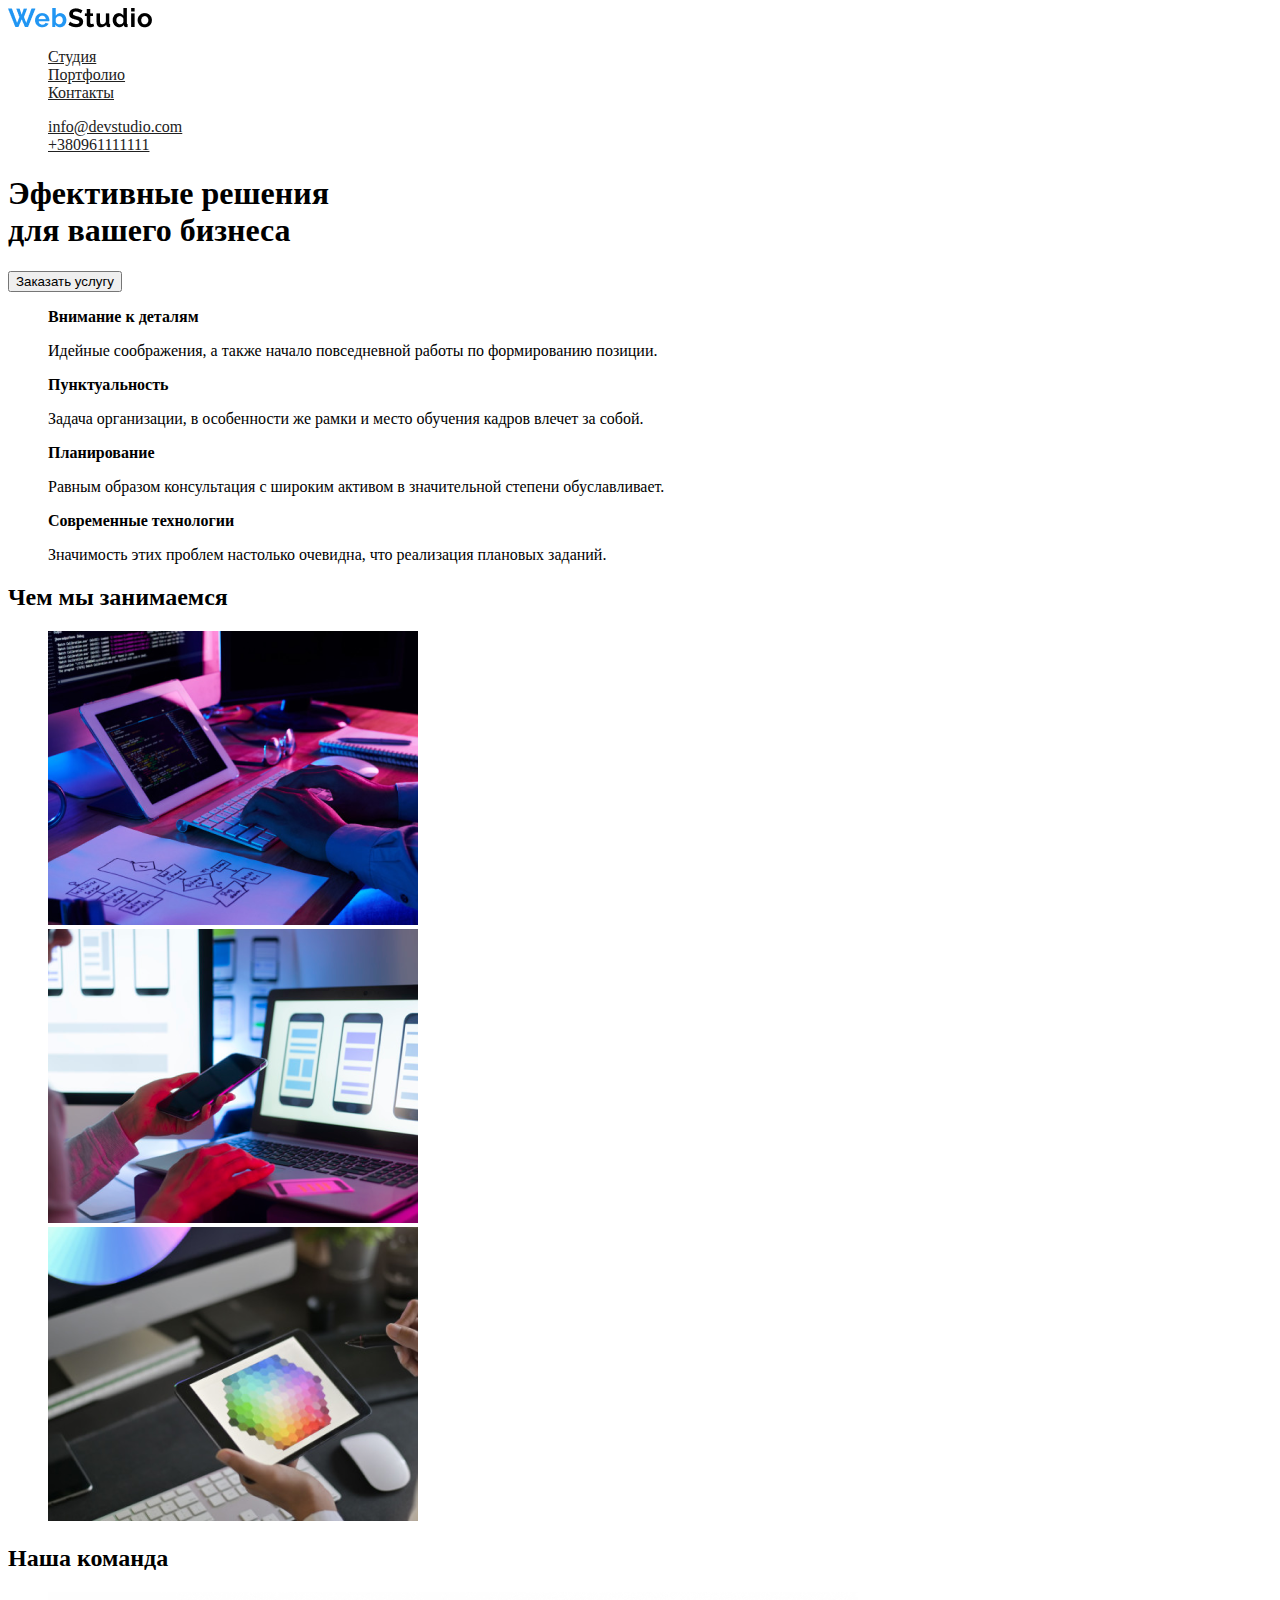
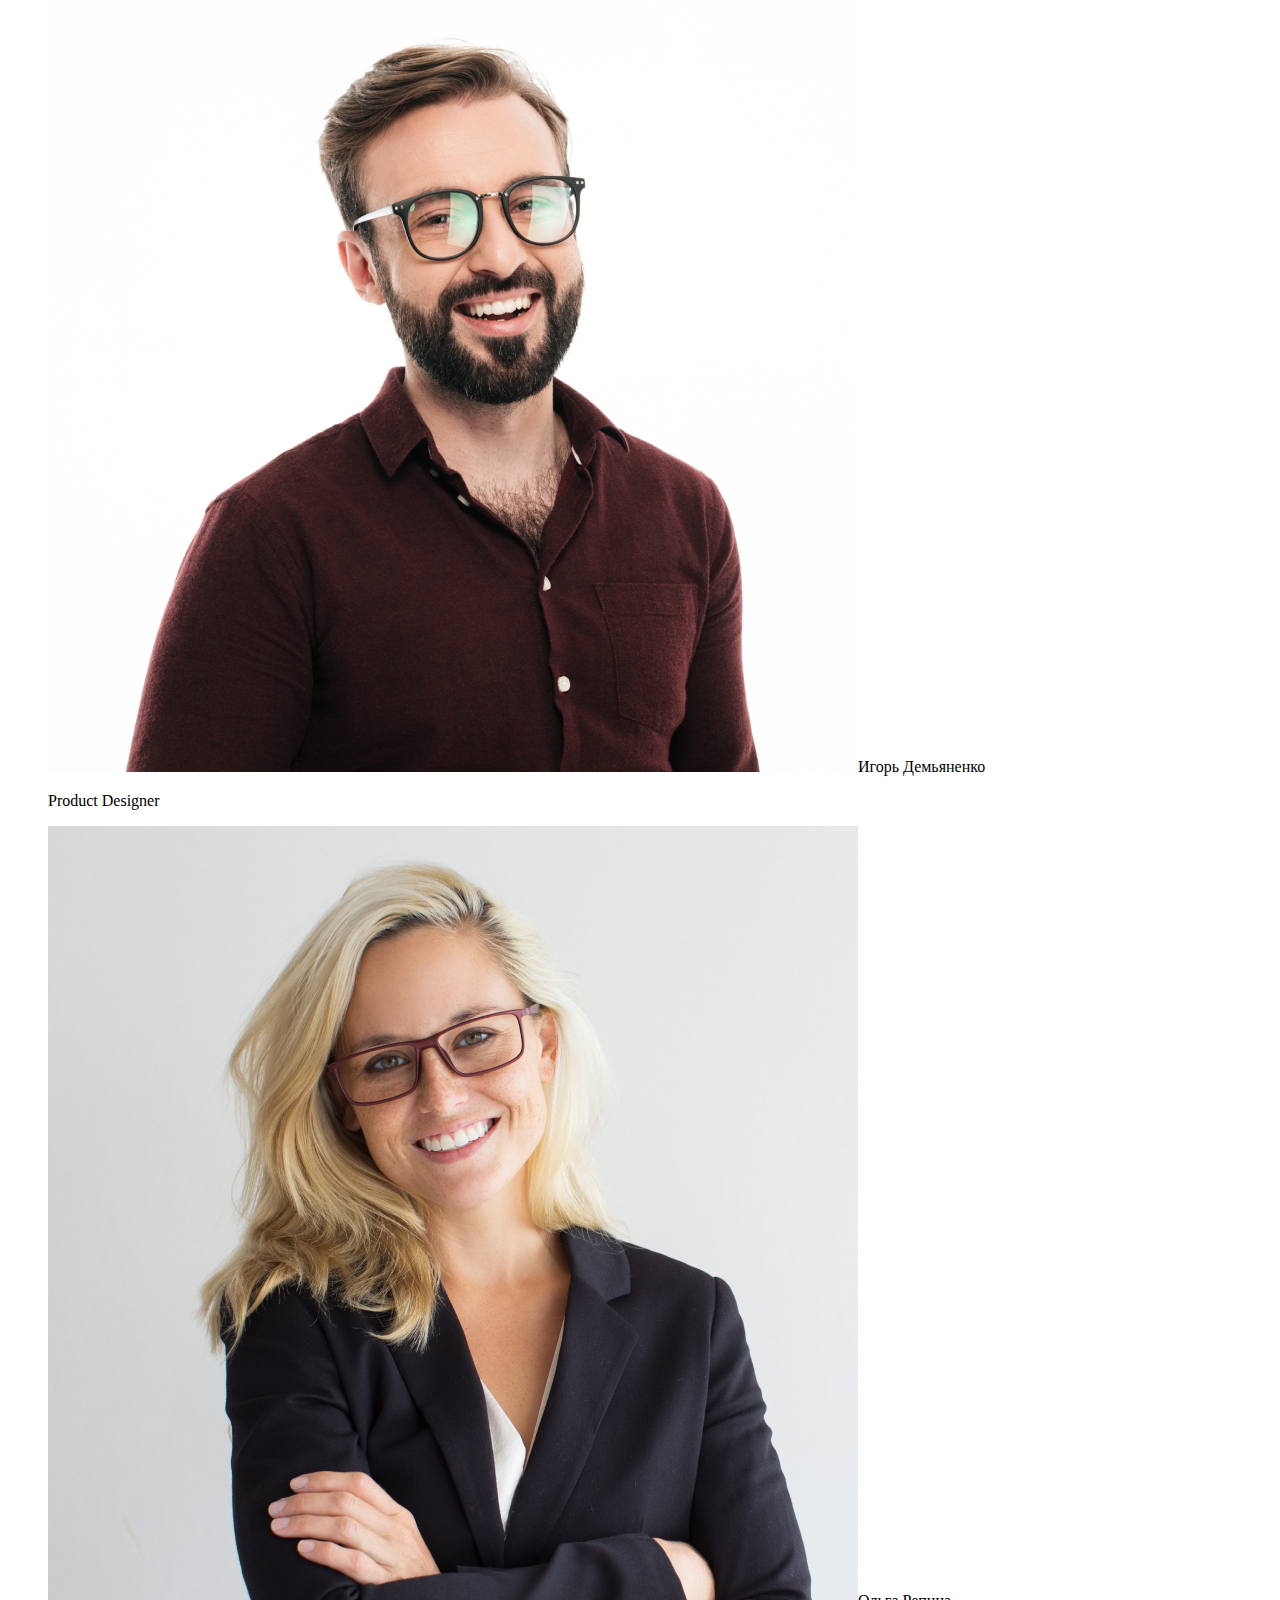
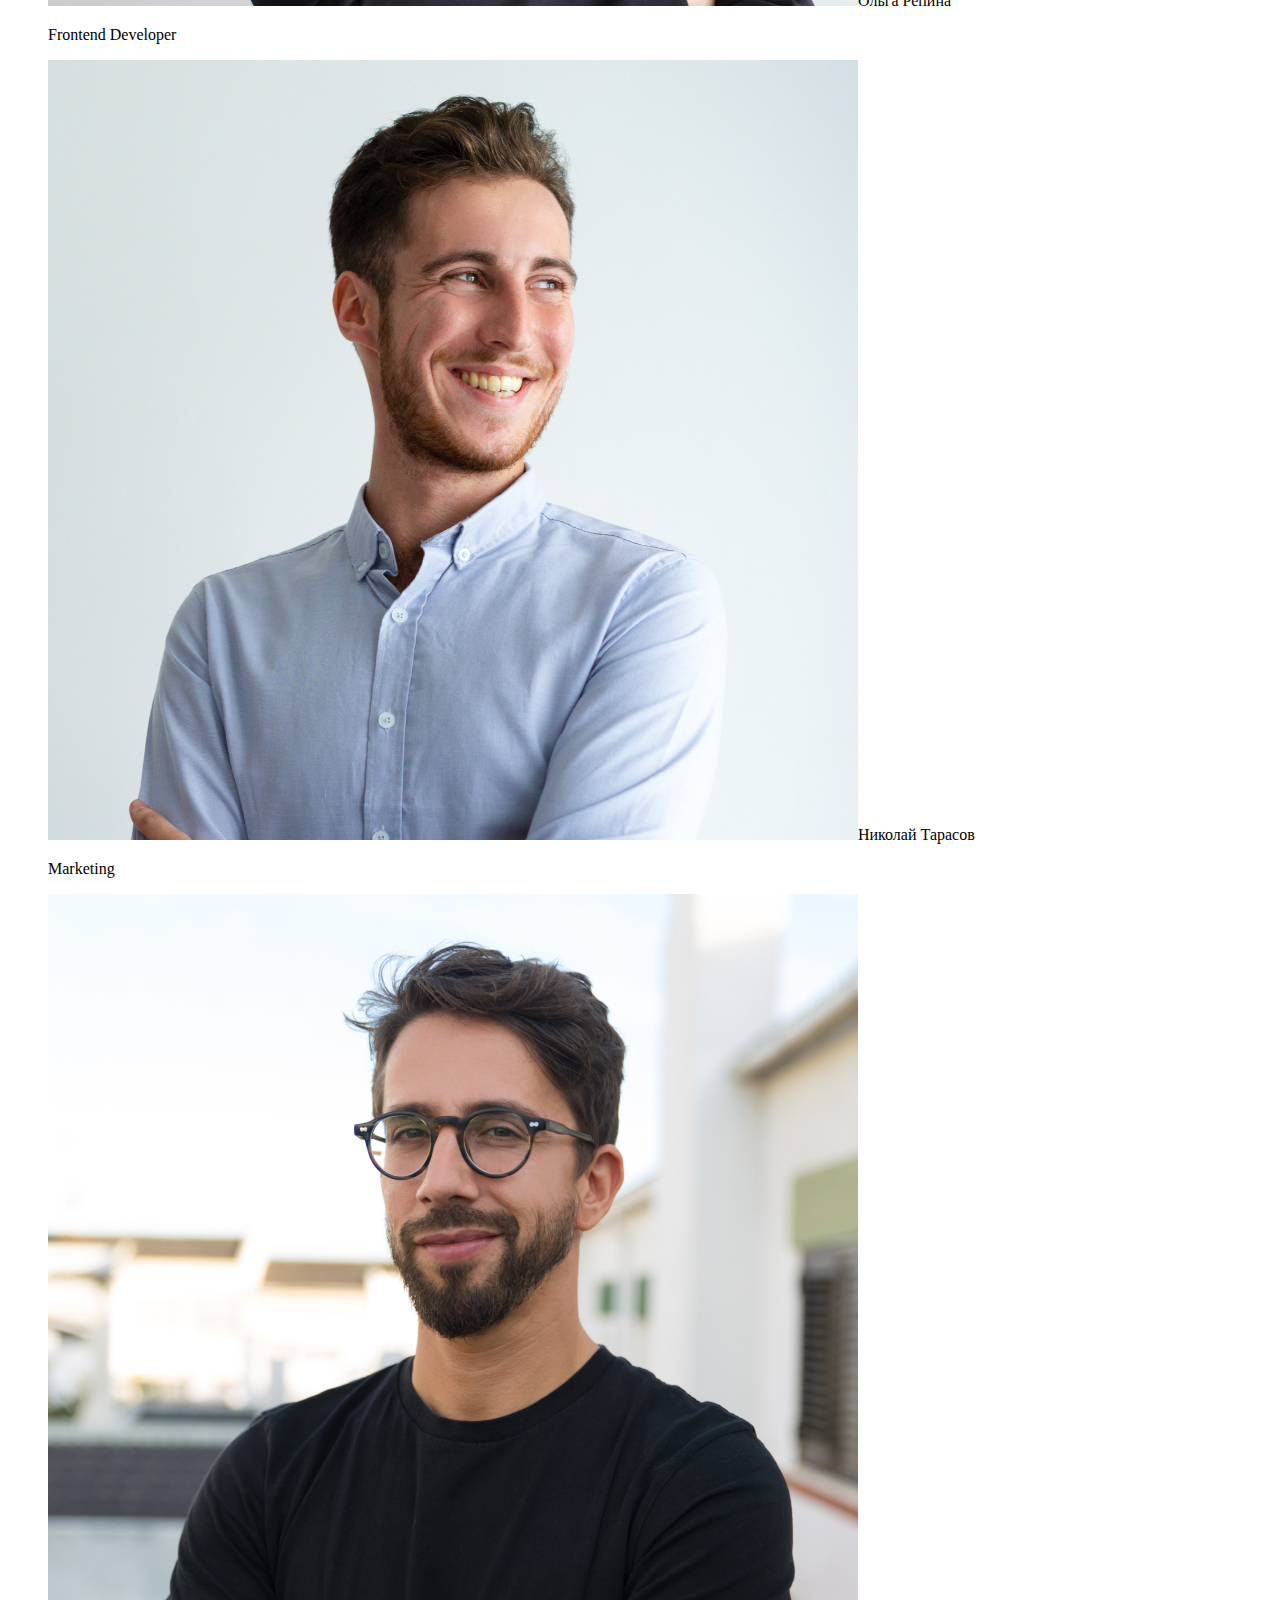
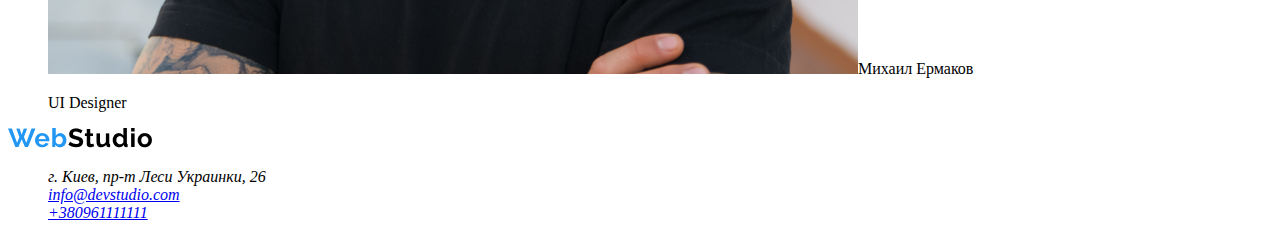
==== index.html @ a73415f4 "добавил папку CSS со стилями" ====
<!DOCTYPE html>
<html lang="en">

<head>
    <meta charset="UTF-8">
    <meta name="viewport" content="width=device-width, initial-scale=1.0">
    <title>homework-02 </title>
    <link rel="stylesheet" href="./CSS/styles.css">
</head>

<body>
    <header>
        <img src="./images/WebStudio.png" alt="logo">
        <nav>
            <ul class="nav-links">
                <li><a href="#studio"> Студия </a></li>
                <li><a href="#portfolio">Портфолио </a></li>
                <li><a href="#contacts"> Контакты</a></li>
            </ul>
            <ul class="nav-contacts">
                <li><a href="mailto:info@devstudio.com"> info@devstudio.com</a></li>
                <li><a href="tel:+380961111111">+380961111111 </a></li>
            </ul>
        </nav>
    </header>
    <main>
        <section>
            <h1>Эфективные решения <br> для вашего бизнеса</h1>
            <button>Заказать услугу</button>
        </section>
        <div>
            <ul>
                <li>
                    <p><b>Внимание к деталям</b></p>
                    <p>Идейные соображения, а также начало повседневной работы по формированию позиции.</p>
                </li>
                <li>
                    <p><b>Пунктуальность</b></p>
                    <p>Задача организации, в особенности же рамки и место обучения кадров влечет за собой.</p>
                </li>
                <li>
                    <p><b>Планирование</b></p>
                    <p>Равным образом консультация с широким активом в значительной степени обуславливает.</p>
                </li>
                <li>
                    <p><b>Современные технологии</b></p>
                    <p> Значимость этих проблем настолько очевидна, что реализация плановых заданий. </p>
                </li>
            </ul>
        </div>
        <section>
            <h2 id="studio">Чем мы занимаемся </h2>
            <ul>
                <li><img src="./images/png/box1.png" alt="набор на клавиатуре"></li>
                <li><img src="./images/png/box2.png" alt="телефон и Macbook"></li>
                <li><img src="./images/png/box3.png" alt="Ipad"></li>
            </ul>
        </section>
        <section>
            <h2 id="portfolio">Наша команда</h2>
            <ul>
                <li><img src="./images/jpeg/img.jpg" alt="Игорь Демьяненко">Игорь Демьяненко<p>Product Designer</p>
                </li>
                <li><img src="./images/jpeg/img(1).jpg" alt="Ольга Репина">Ольга Репина <p>Frontend Developer</p>
                </li>
                <li> <img src="./images/jpeg/img(2).jpg" alt="Николай Тарасов">Николай Тарасов <p>Marketing</p>
                </li>
                <li><img src="./images/jpeg/img(3).jpg" alt="Михаил Ермаков">Михаил Ермаков <p>UI Designer</p>
                </li>
            </ul>
        </section>
    </main>
    <footer>
        <img src="images/WebStudio.png" alt="logo">
        <address id="contacts">
            <ul>
                <li>г. Киев, пр-т Леси Украинки, 26</li>
                <li><a href="mailto:info@devstudio.com"> info@devstudio.com</a></li>
                <li><a href="tel:+380961111111">+380961111111 </a></li>
            </ul>

        </address>
    </footer>
</body>

</html>
---- CSS/styles.css ----
ul {
  list-style: none;
}
.nav-links a,
.nav-contacts a {
  color: #212121;
}

.nav-contacts :hover,
.nav-links :hover {
  color: #2196f3;
}
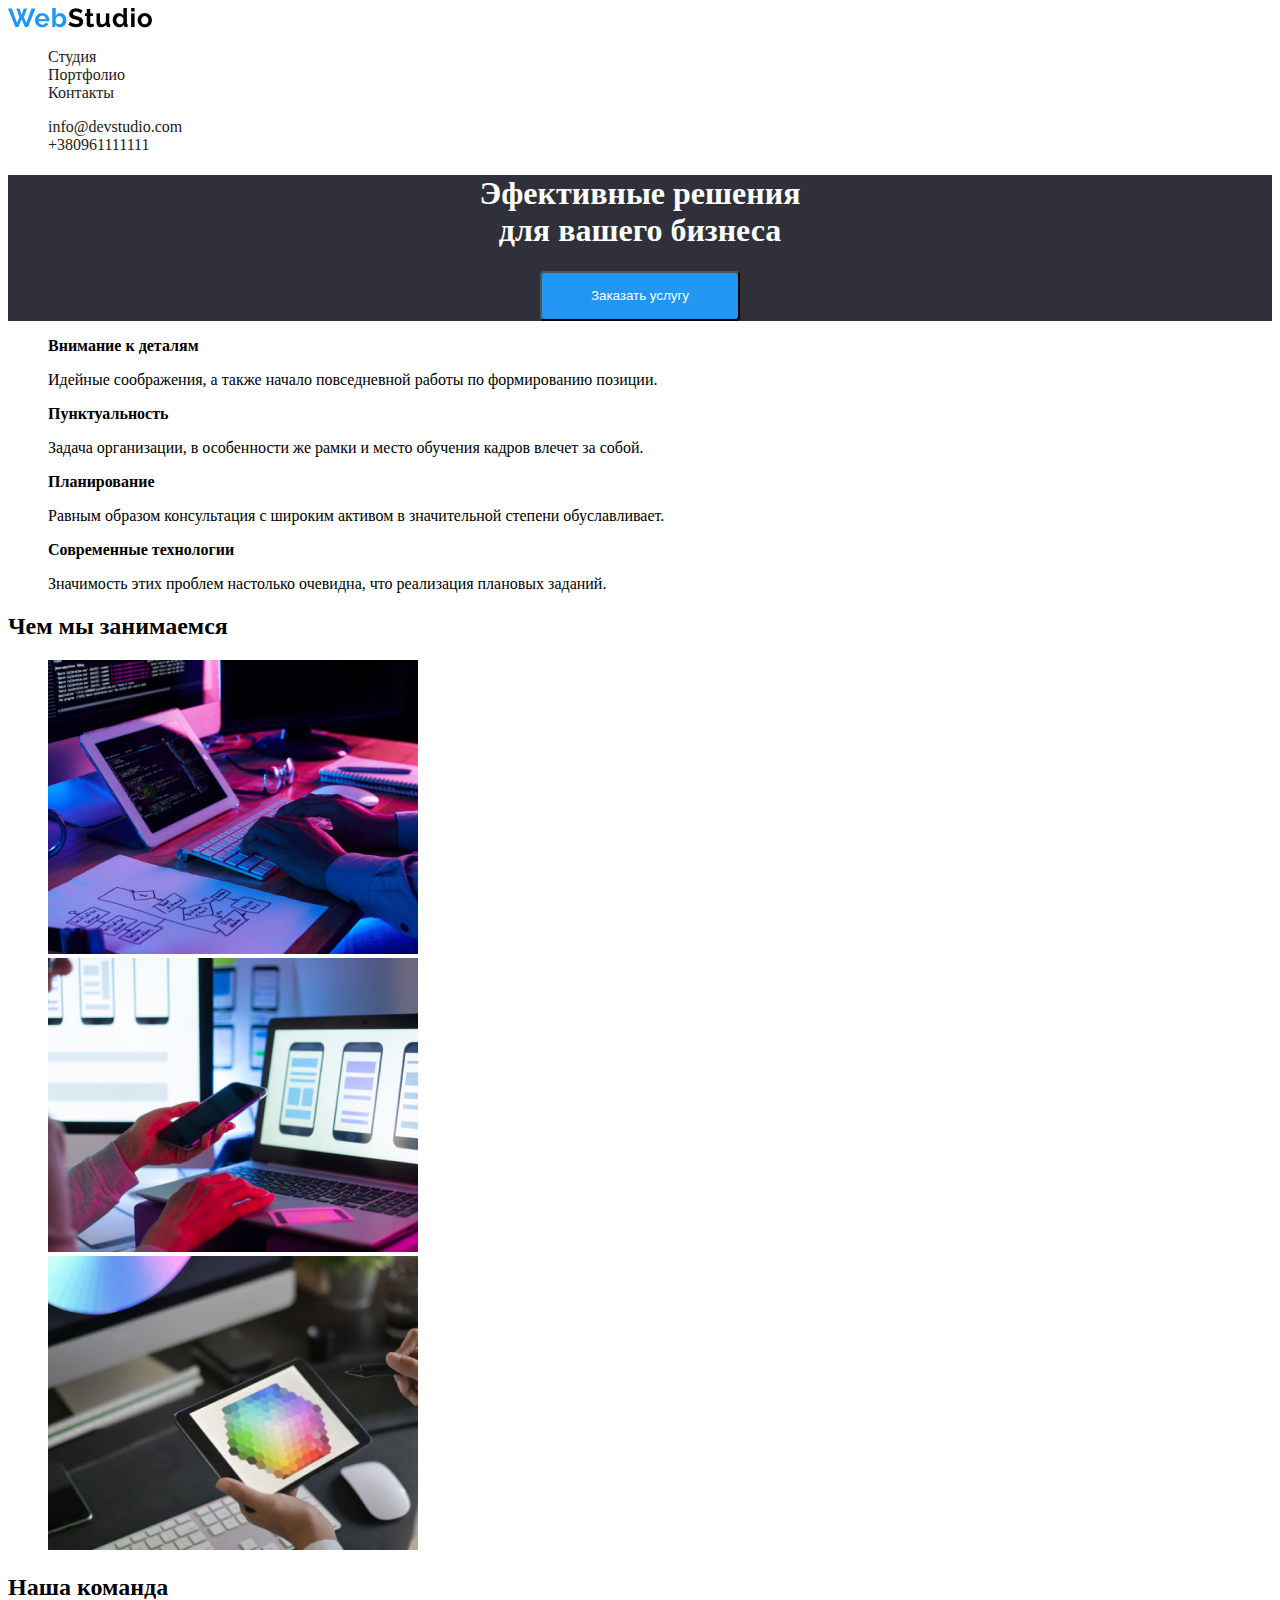
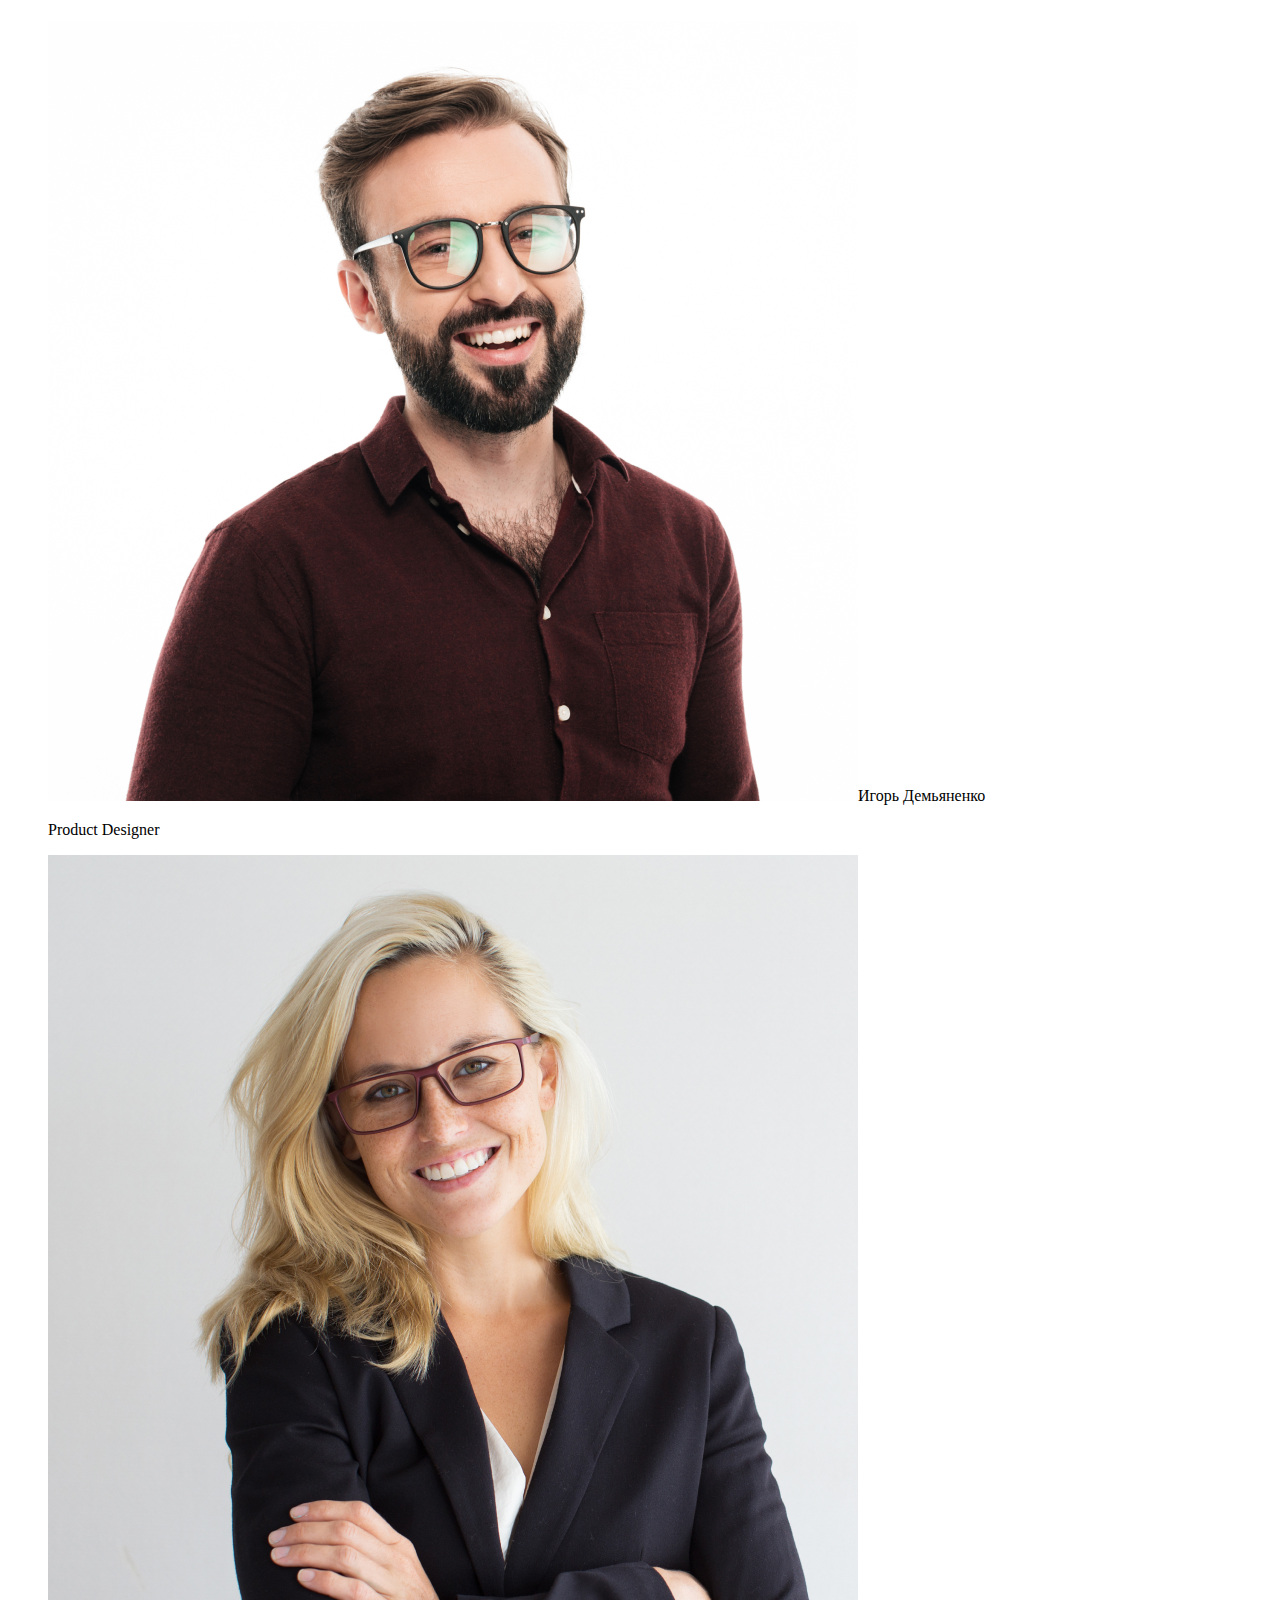
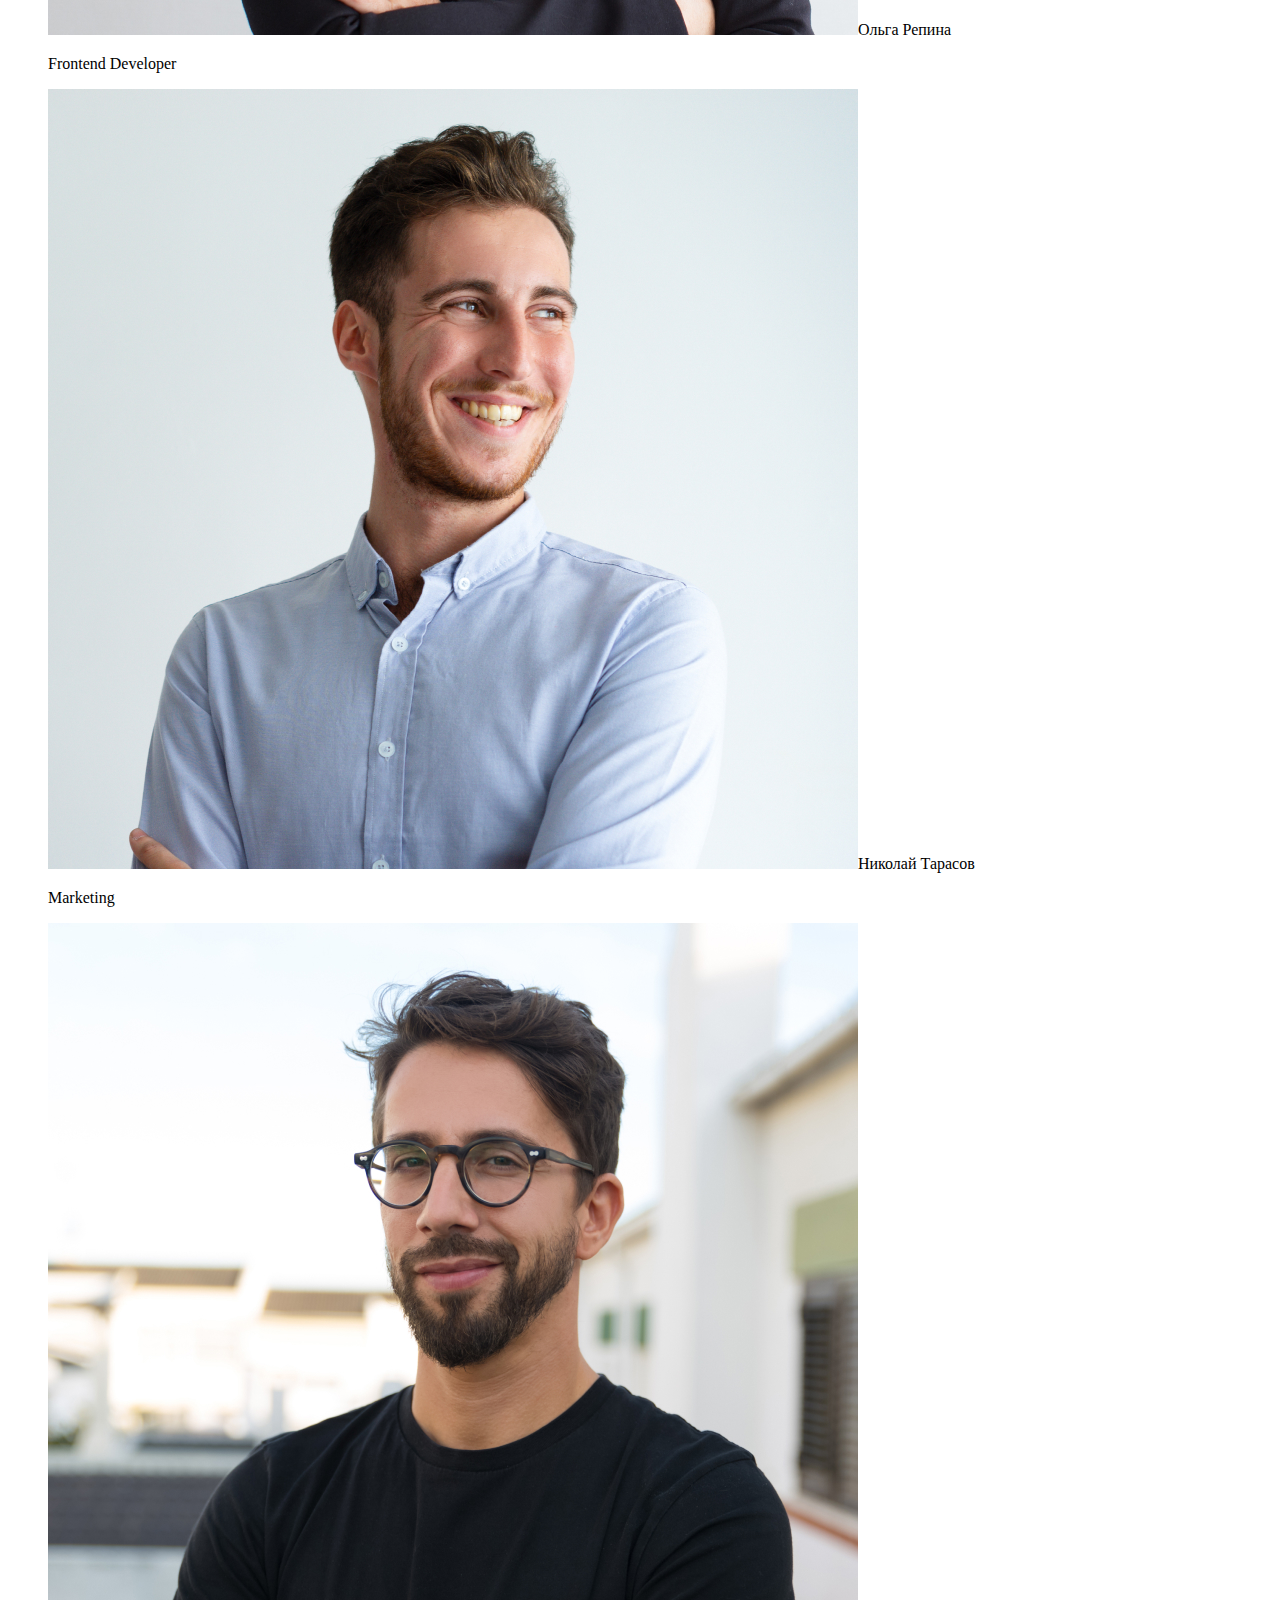
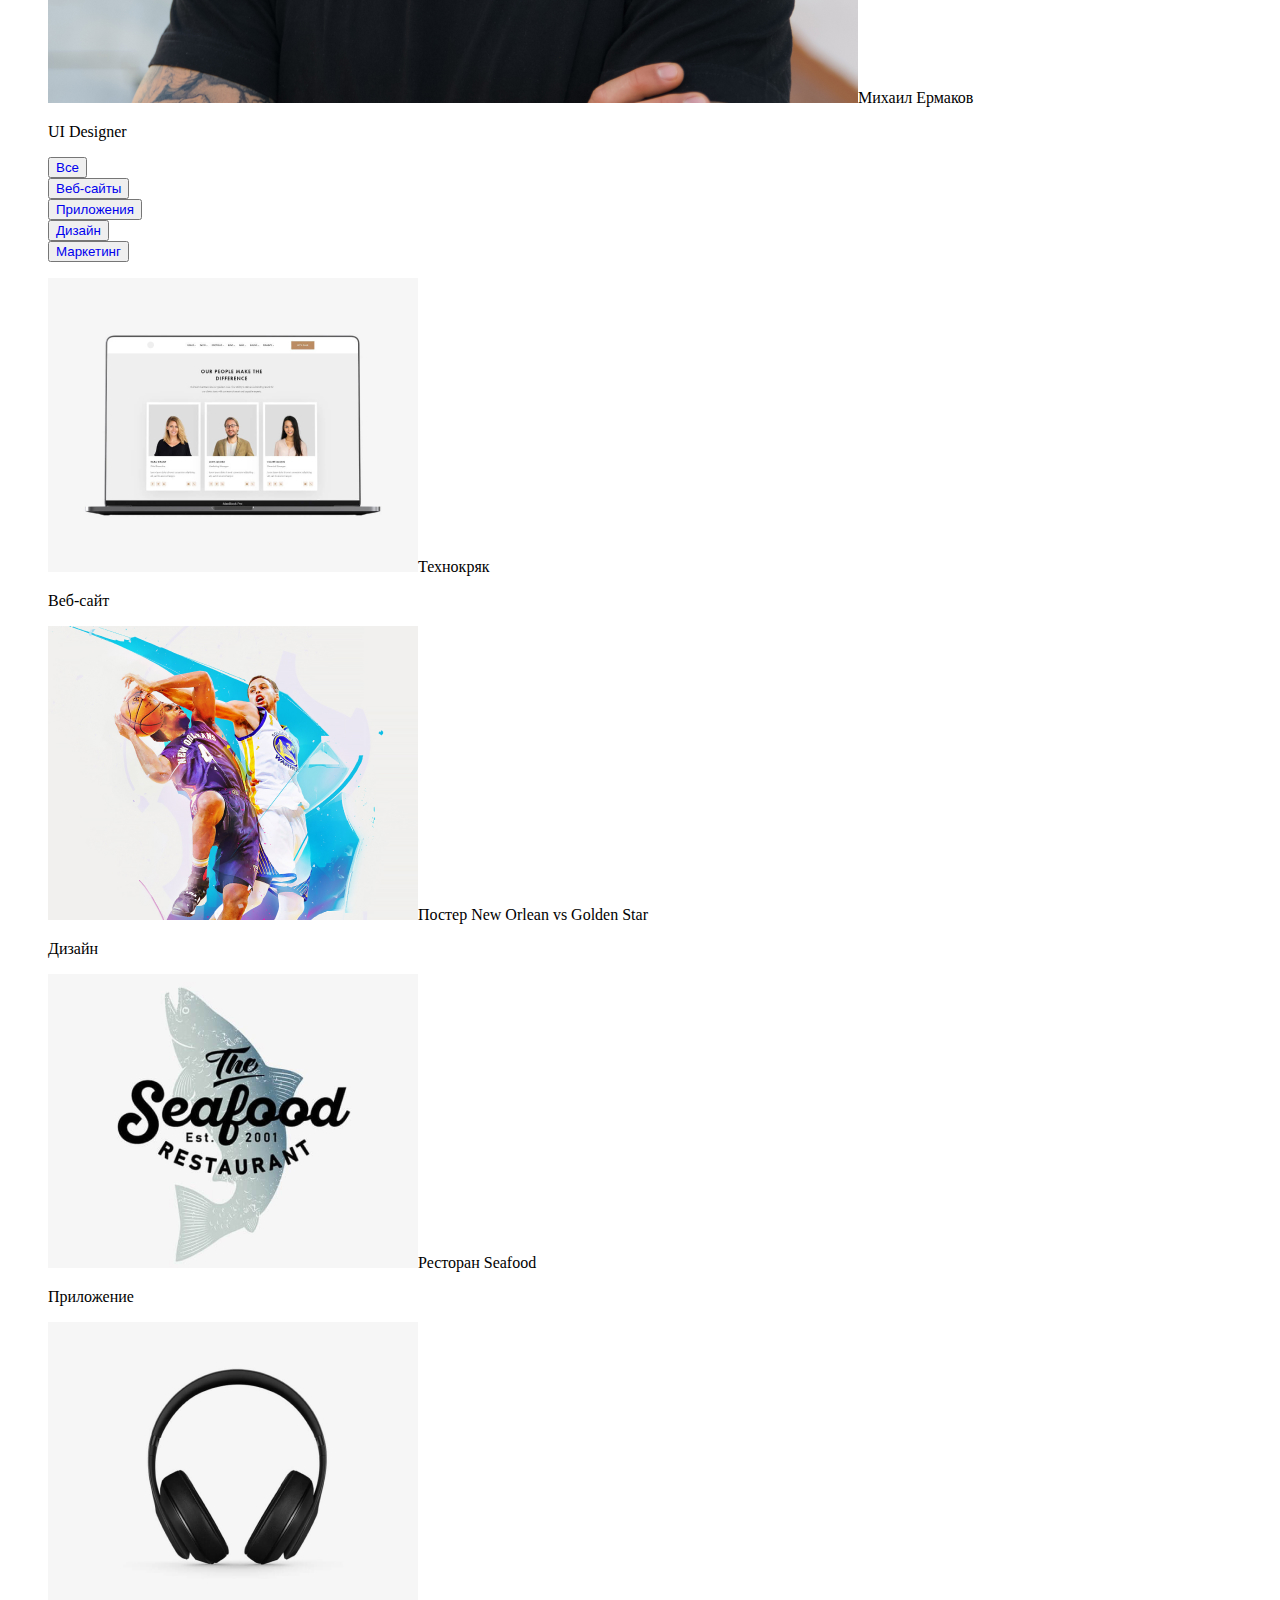
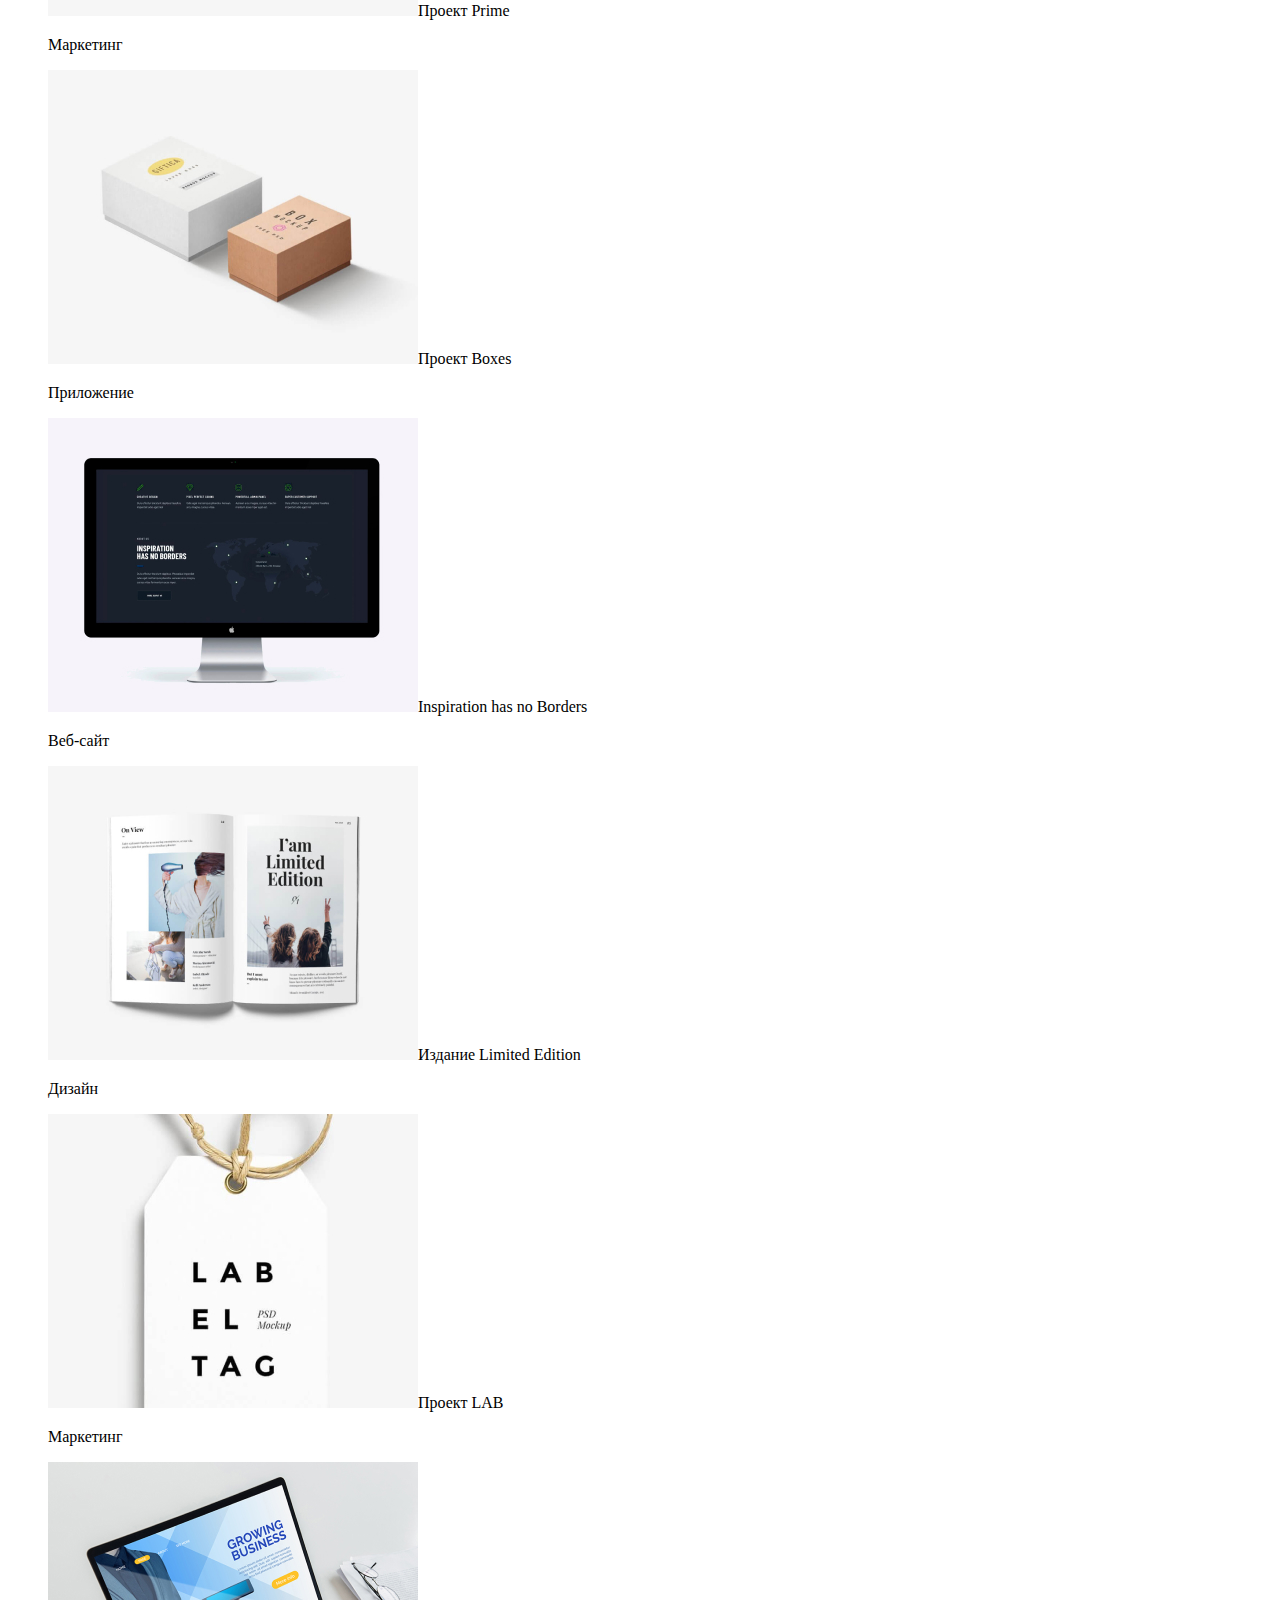
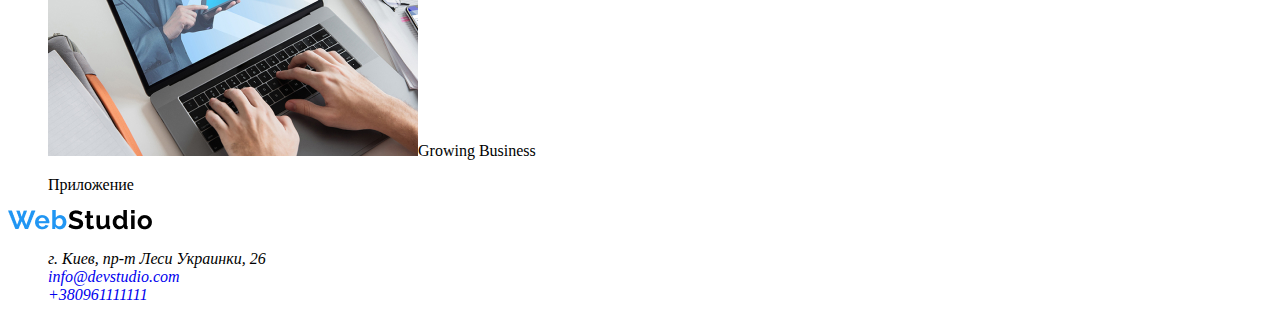
==== commit 14309efa: "add images" ====
--- a/index.html
+++ b/index.html
@@ -6,6 +6,7 @@
     <meta name="viewport" content="width=device-width, initial-scale=1.0">
     <title>homework-02 </title>
     <link rel="stylesheet" href="./CSS/styles.css">
+    <link @import "http://fonts.fontstorage.com/import/roboto.css";>
 </head>
 
 <body>
@@ -24,9 +25,9 @@
         </nav>
     </header>
     <main>
-        <section>
-            <h1>Эфективные решения <br> для вашего бизнеса</h1>
-            <button>Заказать услугу</button>
+        <section class="efective-solution">
+            <h1 >Эфективные решения <br> для вашего бизнеса</h1>
+            <button class="order-service">Заказать услугу</button>
         </section>
         <div>
             <ul>
@@ -49,6 +50,7 @@
             </ul>
         </div>
         <section>
+            <!--Our work-->
             <h2 id="studio">Чем мы занимаемся </h2>
             <ul>
                 <li><img src="./images/png/box1.png" alt="набор на клавиатуре"></li>
@@ -56,7 +58,9 @@
                 <li><img src="./images/png/box3.png" alt="Ipad"></li>
             </ul>
         </section>
-        <section>
+        <!--Our team-->
+         <section>
+           
             <h2 id="portfolio">Наша команда</h2>
             <ul>
                 <li><img src="./images/jpeg/img.jpg" alt="Игорь Демьяненко">Игорь Демьяненко<p>Product Designer</p>
@@ -67,6 +71,46 @@
                 </li>
                 <li><img src="./images/jpeg/img(3).jpg" alt="Михаил Ермаков">Михаил Ермаков <p>UI Designer</p>
                 </li>
+            </ul>
+        </section>
+        <!--Searching-->
+        <div>
+            <ul>
+                <li><button>
+                    <a href="#All">Все</a></button>
+                    
+                </li>
+                <li><button>
+                    <a href="#Websites">Веб-сайты</a></button>
+                    
+                </li>
+                <li><button>
+                    <a href="#Apps">Приложения</a></button>
+                    
+                </li>
+                <li><button>
+                    <a href="#Disigne">Дизайн</a> </button>
+                   
+                </li>
+                <li><button>
+                    <a href="#Marceting">Маркетинг</a> </button>
+                </li>
+            </ul>
+        </div>
+        <section>
+            <ul>
+                <li id="Websites" id="All"><img src="./images2/img.jpg" alt="Macbook">Технокряк <p>Веб-сайт</p></li>
+                <li id="Disigne"id="All"><img src="./images2/img (1).jpg" alt="Bascetball-stars">Постер New Orlean vs Golden Star <p>Дизайн</p></li>
+                <li id="Apps"id="All"><img src="./images2/img (2).jpg" alt="Restorant-logo">Ресторан Seafood <p>Приложение</p></li>
+                <li id="Marceting"id="All"><img src="./images2/img (3).jpg" alt="Headset">Проект Prime <p>Маркетинг</p></li>  
+                <li id="Apps"id="All"><img src="./images2/img (4).jpg" alt="two-boxes">Проект Boxes <p>Приложение</p></li>
+                <li id="Websites"id="All"><img src="./images2/img (5).jpg" alt="Display">Inspiration has no Borders <p>Веб-сайт</p></li>
+                <li id="Disigne"id="All"><img src="./images2/img (6).jpg" alt="Open-book">Издание Limited Edition <p>Дизайн</p></li>
+                <li id="Marceting"id="All"><img src="./images2/img (7).jpg" alt="LabTag">Проект LAB <p>Маркетинг</p></li>
+                <li id="Apps"id="All"><img src="./images2/img (8).jpg" alt="Typing-on-Mcdooc">Growing Business <p>Приложение</p></li>
+                
+                
+                
             </ul>
         </section>
     </main>
--- a/CSS/styles.css
+++ b/CSS/styles.css
@@ -10,3 +10,19 @@
 .nav-links :hover {
   color: #2196f3;
 }
+a {
+  text-decoration: none;
+}
+
+.efective-solution {
+  text-align: center;
+  background-color: #2f303a;
+  color: #ffffff;
+}
+.order-service {
+  background-color: #2196f3;
+  color: #ffffff;
+  width: 200px;
+  height: 50px;
+  border-radius: 4px;
+}
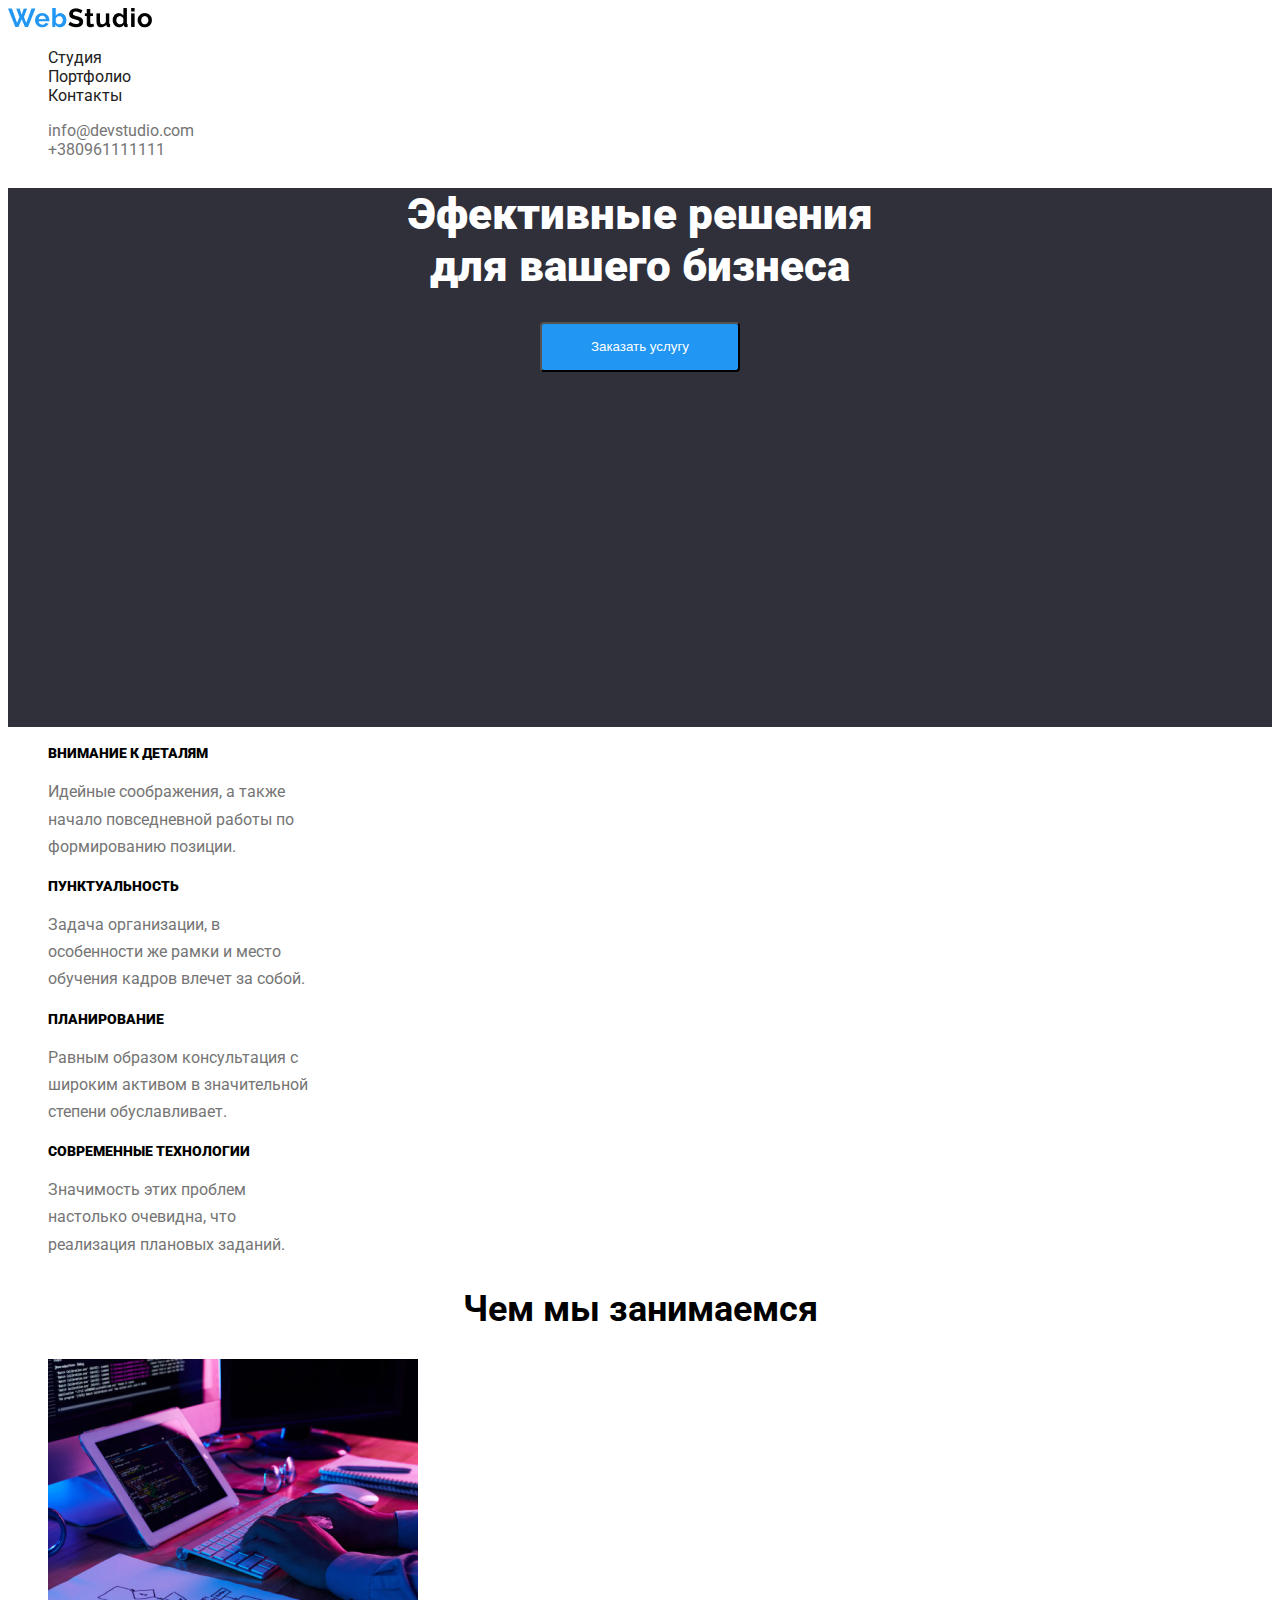
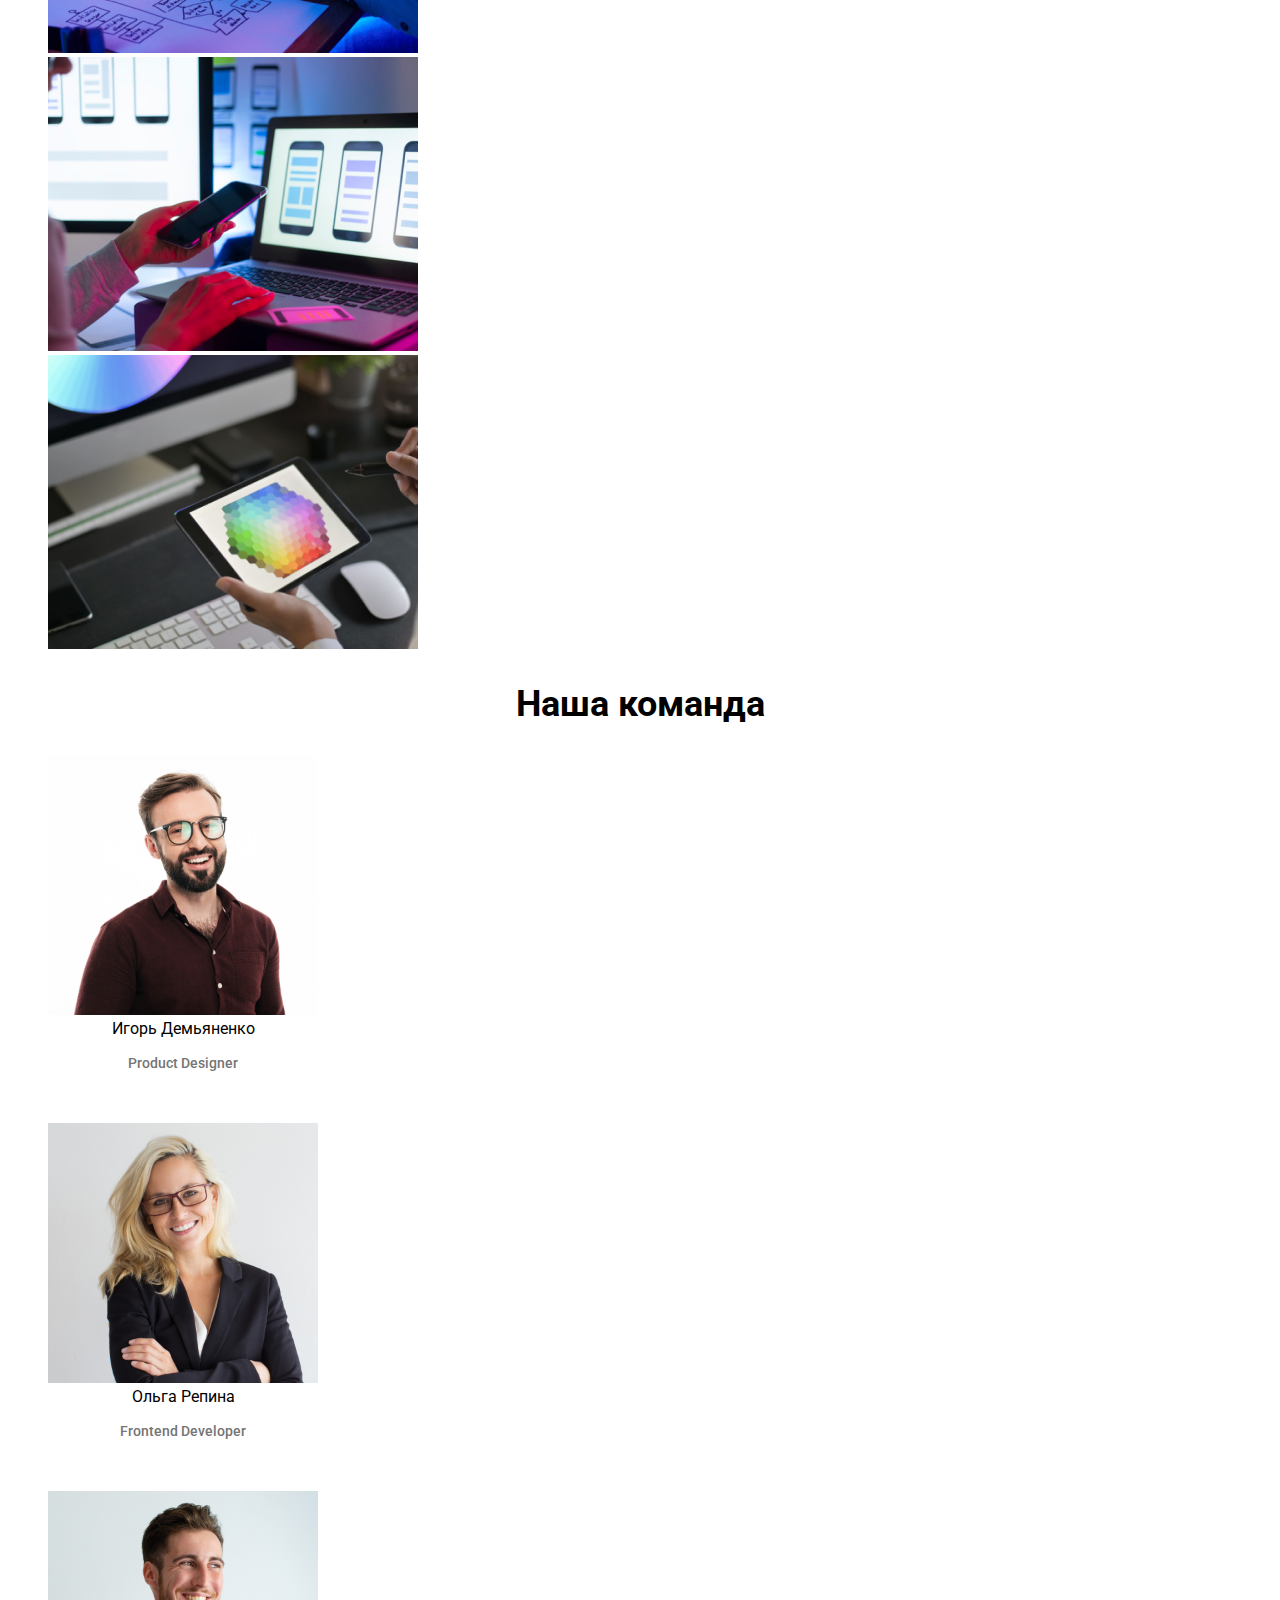
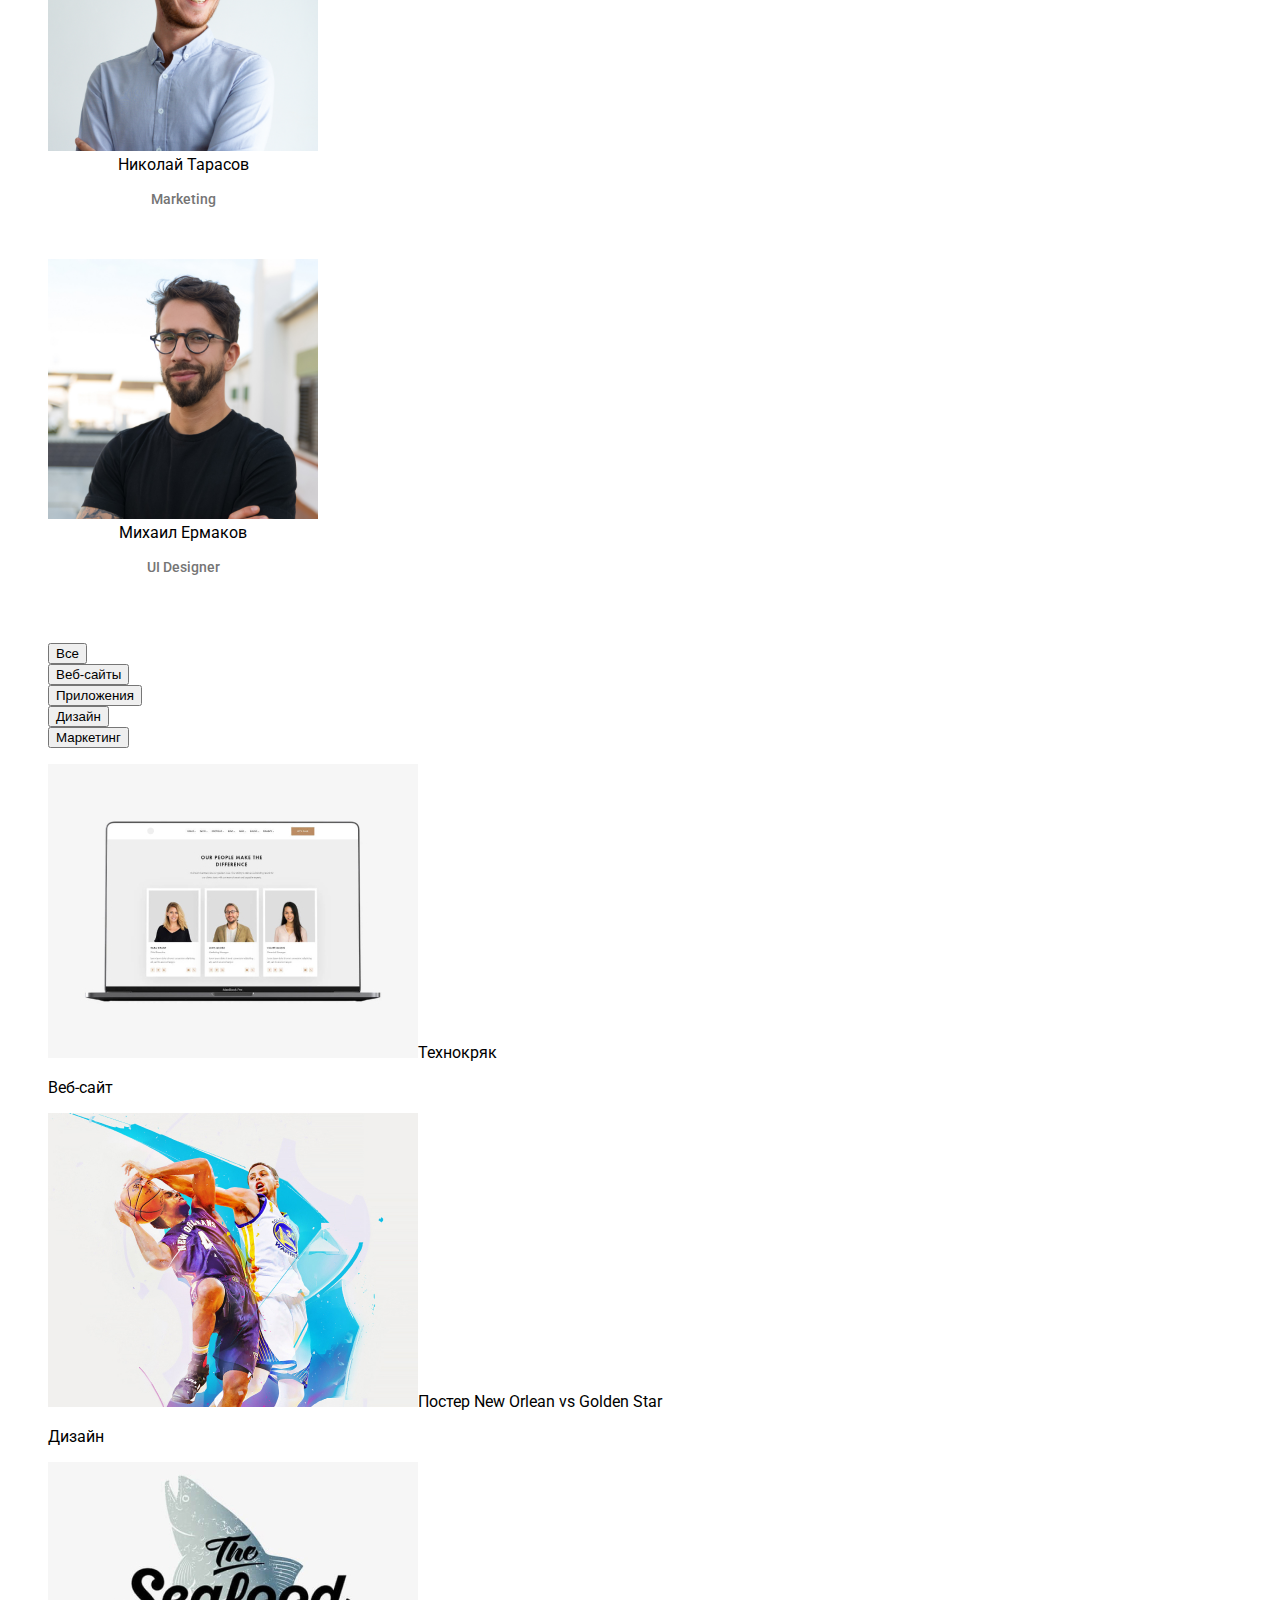
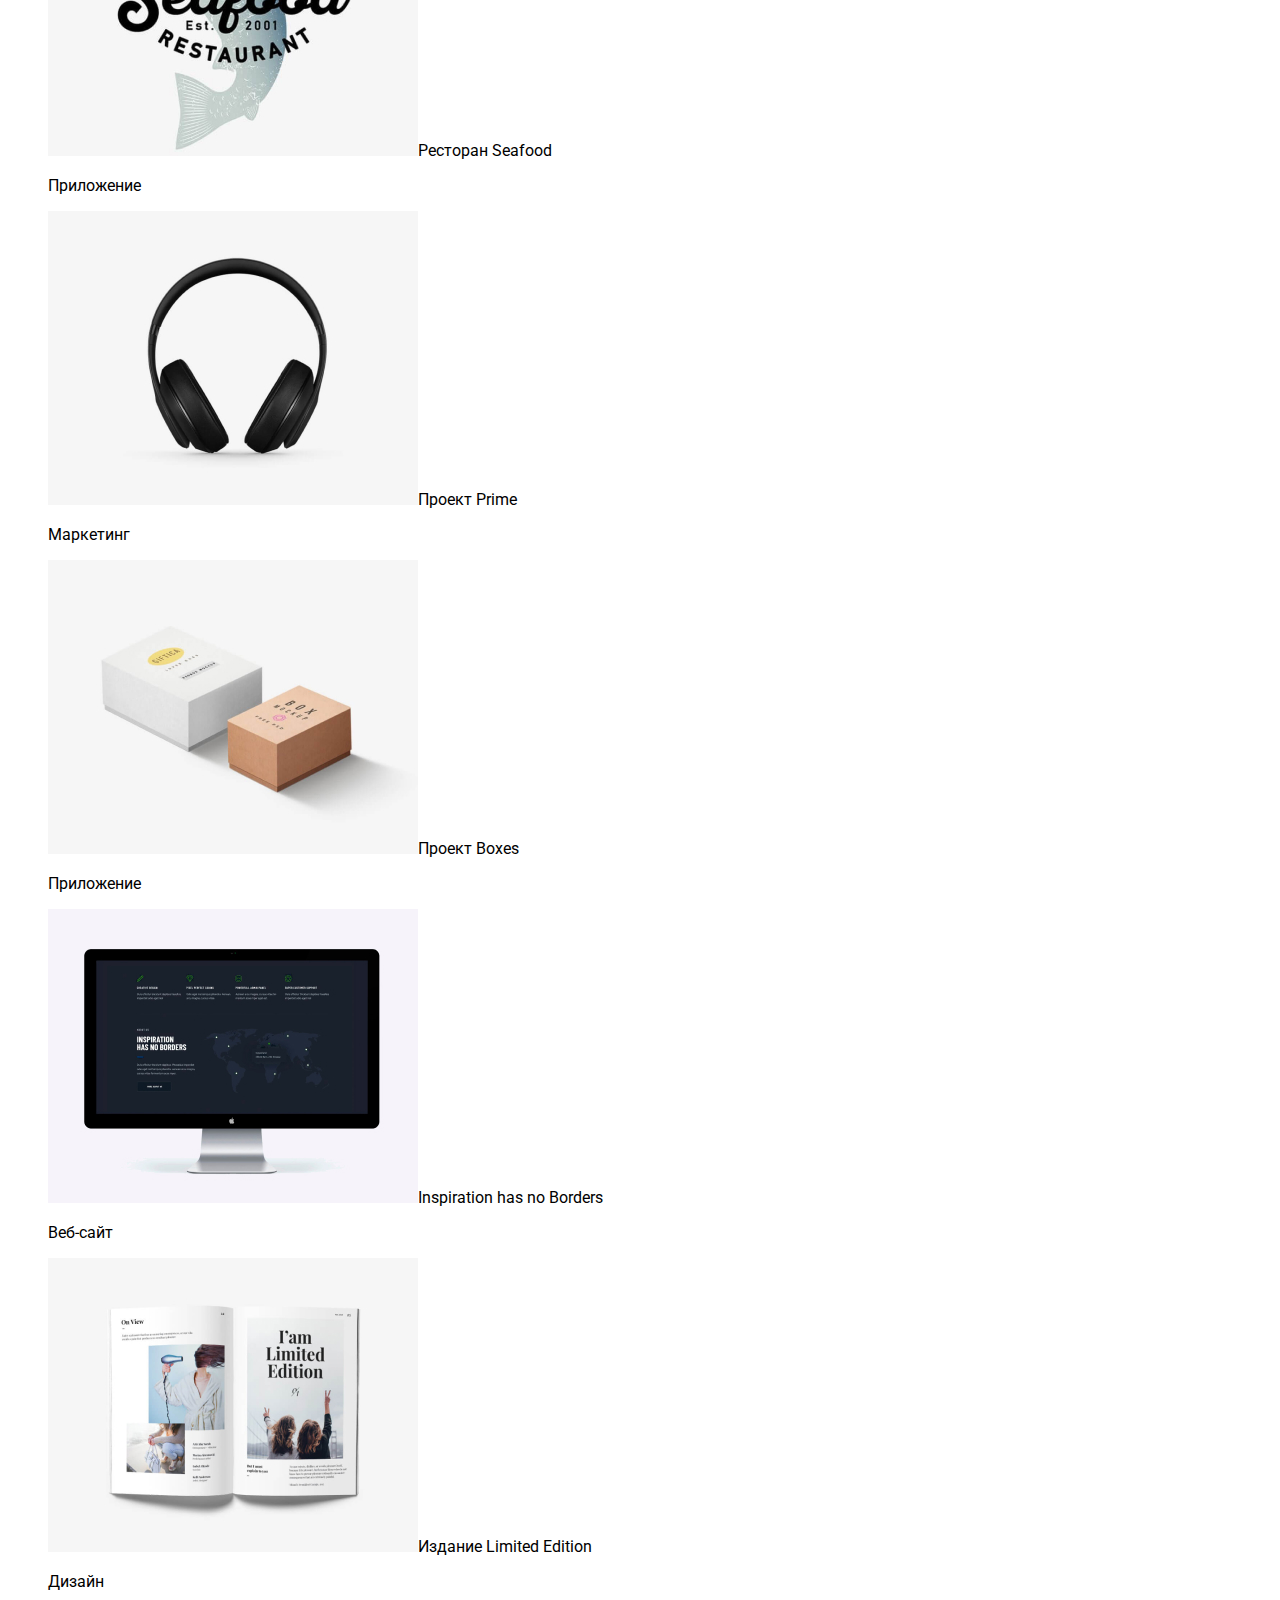
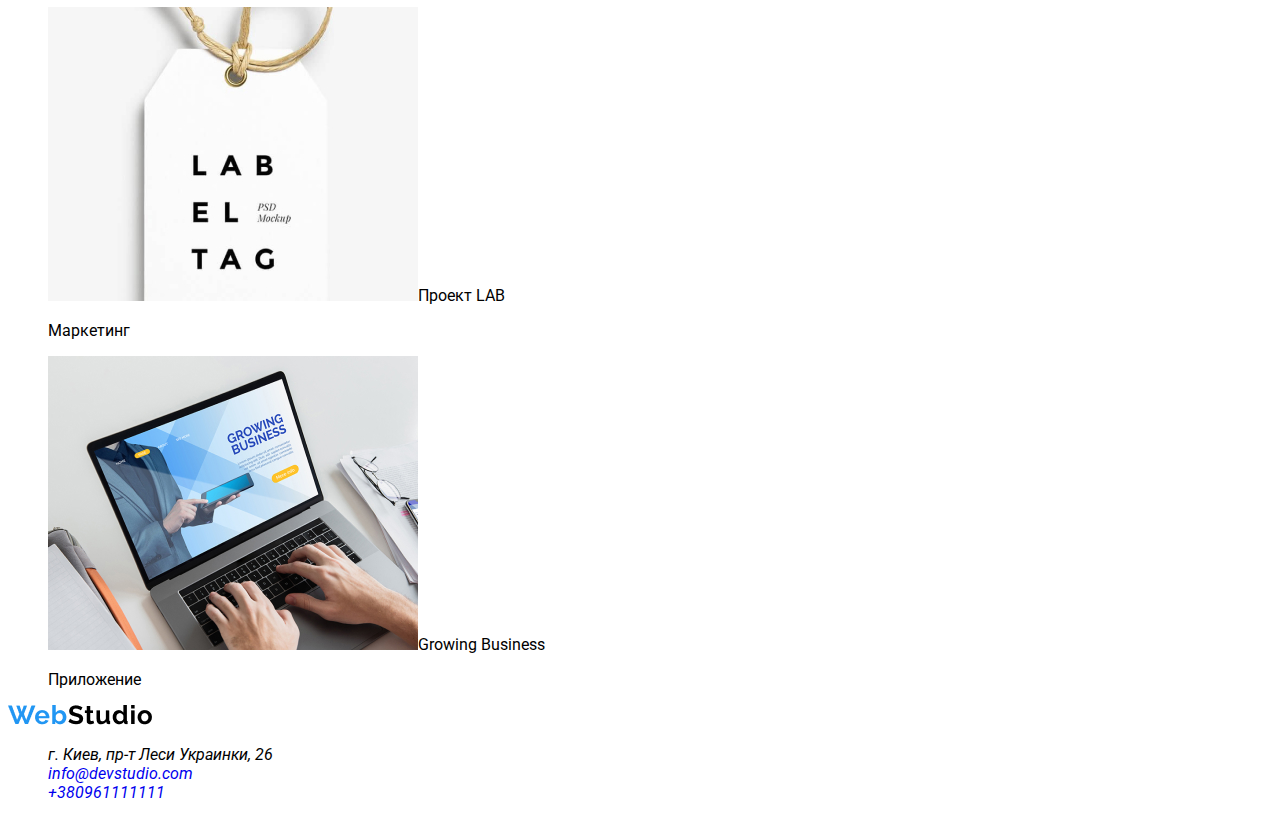
==== commit 196764fa: "continue to make website" ====
--- a/index.html
+++ b/index.html
@@ -6,7 +6,9 @@
     <meta name="viewport" content="width=device-width, initial-scale=1.0">
     <title>homework-02 </title>
     <link rel="stylesheet" href="./CSS/styles.css">
-    <link @import "http://fonts.fontstorage.com/import/roboto.css";>
+<link rel="preconnect" href="https://fonts.gstatic.com">
+<link href="https://fonts.googleapis.com/css2?family=Roboto:ital,wght@0,500;0,900;1,400;1,700&display=swap"
+    rel="stylesheet">
 </head>
 
 <body>
@@ -26,43 +28,43 @@
     </header>
     <main>
         <section class="efective-solution">
-            <h1 >Эфективные решения <br> для вашего бизнеса</h1>
+            <h1>Эфективные решения <br> для вашего бизнеса</h1>
             <button class="order-service">Заказать услугу</button>
         </section>
         <div>
-            <ul>
+            <ul class="dignities">
                 <li>
-                    <p><b>Внимание к деталям</b></p>
+                    <span><b>Внимание к деталям</b></span>
                     <p>Идейные соображения, а также начало повседневной работы по формированию позиции.</p>
                 </li>
                 <li>
-                    <p><b>Пунктуальность</b></p>
+                    <span><b>Пунктуальность</b></span>
                     <p>Задача организации, в особенности же рамки и место обучения кадров влечет за собой.</p>
                 </li>
                 <li>
-                    <p><b>Планирование</b></p>
+                    <span><b>Планирование</b></span>
                     <p>Равным образом консультация с широким активом в значительной степени обуславливает.</p>
                 </li>
                 <li>
-                    <p><b>Современные технологии</b></p>
+                    <span><b>Современные технологии</b></span>
                     <p> Значимость этих проблем настолько очевидна, что реализация плановых заданий. </p>
                 </li>
             </ul>
         </div>
         <section>
             <!--Our work-->
-            <h2 id="studio">Чем мы занимаемся </h2>
-            <ul>
-                <li><img src="./images/png/box1.png" alt="набор на клавиатуре"></li>
-                <li><img src="./images/png/box2.png" alt="телефон и Macbook"></li>
-                <li><img src="./images/png/box3.png" alt="Ipad"></li>
+            <h2 id="studio" class="head2">Чем мы занимаемся </h2>
+            <ul class="studio-images">
+                <li class="box1"><img src="./images/png/box1.png" alt="набор на клавиатуре"></li>
+                <li class="box2"><img src="./images/png/box2.png" alt="телефон и Macbook"></li>
+                <li class="box3"><img src="./images/png/box3.png" alt="Ipad"></li>
             </ul>
         </section>
         <!--Our team-->
          <section>
            
-            <h2 id="portfolio">Наша команда</h2>
-            <ul>
+            <h2 id="portfolio" class="head2">Наша команда</h2>
+            <ul class="team-photo">
                 <li><img src="./images/jpeg/img.jpg" alt="Игорь Демьяненко">Игорь Демьяненко<p>Product Designer</p>
                 </li>
                 <li><img src="./images/jpeg/img(1).jpg" alt="Ольга Репина">Ольга Репина <p>Frontend Developer</p>
@@ -76,43 +78,41 @@
         <!--Searching-->
         <div>
             <ul>
-                <li><button>
-                    <a href="#All">Все</a></button>
+                <li>
+                    <button>Все</button>
                     
                 </li>
-                <li><button>
-                    <a href="#Websites">Веб-сайты</a></button>
+                <li>
+                   <button>Веб-сайты</button>
                     
                 </li>
-                <li><button>
-                    <a href="#Apps">Приложения</a></button>
+                <li>
+                    <button>Приложения</button>
                     
                 </li>
-                <li><button>
-                    <a href="#Disigne">Дизайн</a> </button>
+                <li>
+                    <button>Дизайн</button>
                    
                 </li>
-                <li><button>
-                    <a href="#Marceting">Маркетинг</a> </button>
+                <li>
+                    <button>Маркетинг</button>
                 </li>
             </ul>
         </div>
-        <section>
             <ul>
-                <li id="Websites" id="All"><img src="./images2/img.jpg" alt="Macbook">Технокряк <p>Веб-сайт</p></li>
-                <li id="Disigne"id="All"><img src="./images2/img (1).jpg" alt="Bascetball-stars">Постер New Orlean vs Golden Star <p>Дизайн</p></li>
-                <li id="Apps"id="All"><img src="./images2/img (2).jpg" alt="Restorant-logo">Ресторан Seafood <p>Приложение</p></li>
-                <li id="Marceting"id="All"><img src="./images2/img (3).jpg" alt="Headset">Проект Prime <p>Маркетинг</p></li>  
-                <li id="Apps"id="All"><img src="./images2/img (4).jpg" alt="two-boxes">Проект Boxes <p>Приложение</p></li>
-                <li id="Websites"id="All"><img src="./images2/img (5).jpg" alt="Display">Inspiration has no Borders <p>Веб-сайт</p></li>
-                <li id="Disigne"id="All"><img src="./images2/img (6).jpg" alt="Open-book">Издание Limited Edition <p>Дизайн</p></li>
-                <li id="Marceting"id="All"><img src="./images2/img (7).jpg" alt="LabTag">Проект LAB <p>Маркетинг</p></li>
-                <li id="Apps"id="All"><img src="./images2/img (8).jpg" alt="Typing-on-Mcdooc">Growing Business <p>Приложение</p></li>
+                <li> <img src="./images2/img.jpg" alt="Macbook">Технокряк <p>Веб-сайт</p></li>
+                <li ><img src="./images2/img(1).jpg" alt="Bascetball-stars">Постер New Orlean vs Golden Star <p>Дизайн</p></li>
+                <li ><img src="./images2/img(2).jpg" alt="Restorant-logo">Ресторан Seafood <p>Приложение</p></li>
+                <li ><img src="./images2/img(3).jpg" alt="Headset">Проект Prime <p>Маркетинг</p></li>  
+                <li ><img src="./images2/img(4).jpg" alt="two-boxes">Проект Boxes <p>Приложение</p></li>
+                <li ><img src="./images2/img(5).jpg" alt="Display">Inspiration has no Borders <p>Веб-сайт</p></li>
+                <li ><img src="./images2/img(6).jpg" alt="Open-book">Издание Limited Edition <p>Дизайн</p></li>
+                <li ><img src="./images2/img(7).jpg" alt="LabTag">Проект LAB <p>Маркетинг</p></li>
+                <li ><img src="./images2/img(8).jpg" alt="Typing-on-Mcdooc">Growing Business <p>Приложение</p></li>
                 
                 
                 
             </ul>
-        </section>
     </main>
     <footer>
         <img src="images/WebStudio.png" alt="logo">
--- a/CSS/styles.css
+++ b/CSS/styles.css
@@ -1,9 +1,15 @@
+body {
+  font-family: "Roboto", sans-serif;
+}
+
 ul {
   list-style: none;
 }
-.nav-links a,
+.nav-links a {
+  color: #212121;
+}
 .nav-contacts a {
-  color: #212121;
+  color: #757575;
 }
 
 .nav-contacts :hover,
@@ -13,11 +19,16 @@
 a {
   text-decoration: none;
 }
-
+/*Эфективные решения и кнопка заказать услугу*/
 .efective-solution {
   text-align: center;
   background-color: #2f303a;
   color: #ffffff;
+  height: 539px;
+}
+.efective-solution > h1 {
+  font-size: 44px;
+  font-weight: 900;
 }
 .order-service {
   background-color: #2196f3;
@@ -26,3 +37,43 @@
   height: 50px;
   border-radius: 4px;
 }
+/*Чем мы занимаемся*/
+.studio-images img {
+  width: 370px;
+  height: 294px;
+}
+.dignities p {
+  text-align: left;
+  width: 270px;
+  color: #757575;
+  line-height: 1.7;
+  font-size: 14;
+}
+.dignities span {
+  text-transform: uppercase;
+  font-weight: 700;
+  font-size: 14px;
+}
+/* Наша команда*/
+.head2 {
+  text-align: center;
+  font-size: 36px;
+}
+.team-photo img {
+  width: 270px;
+  height: 260px;
+}
+.team-photo > li {
+  width: 270px;
+  height: 368px;
+  text-align: center;
+  font-size: 16px;
+}
+.team-photo p {
+  text-align: center;
+  width: 270px;
+  color: #757575;
+  line-height: 1.7;
+  font-size: 14px;
+  font-weight: 500;
+}
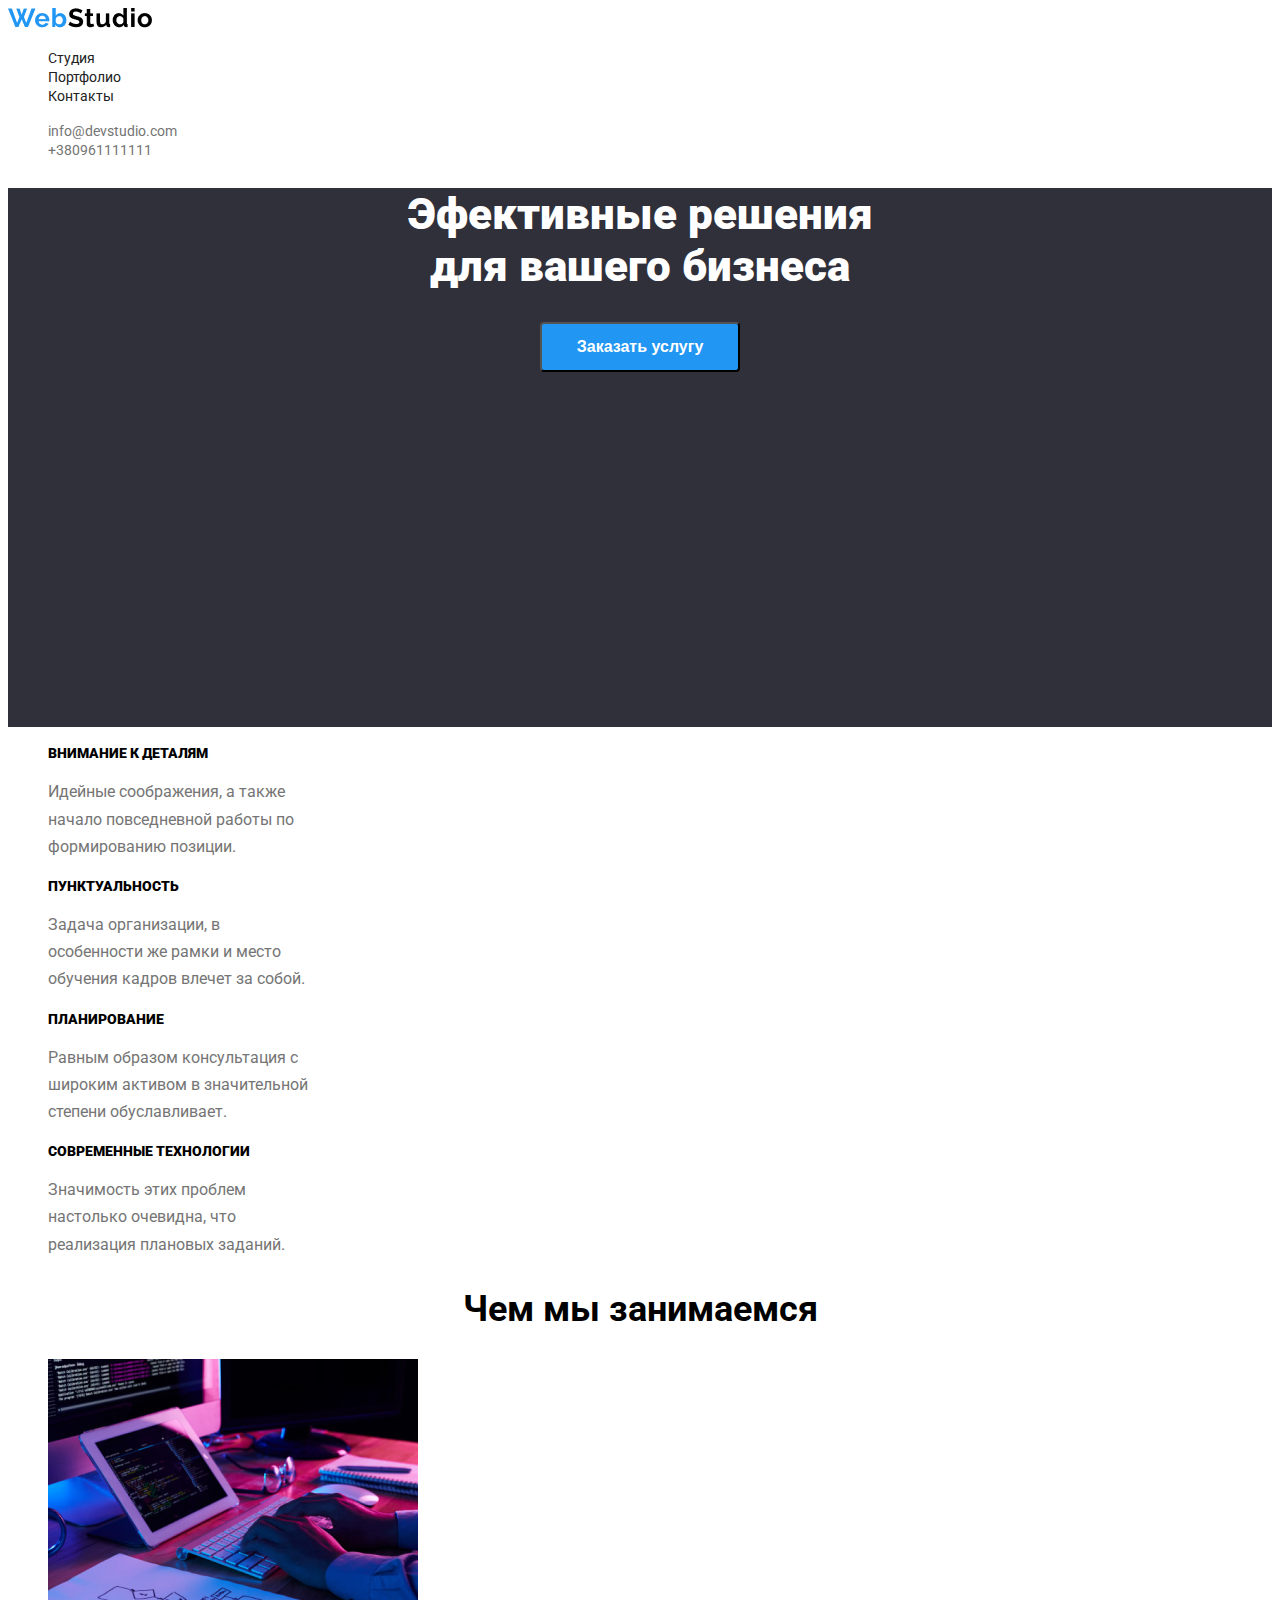
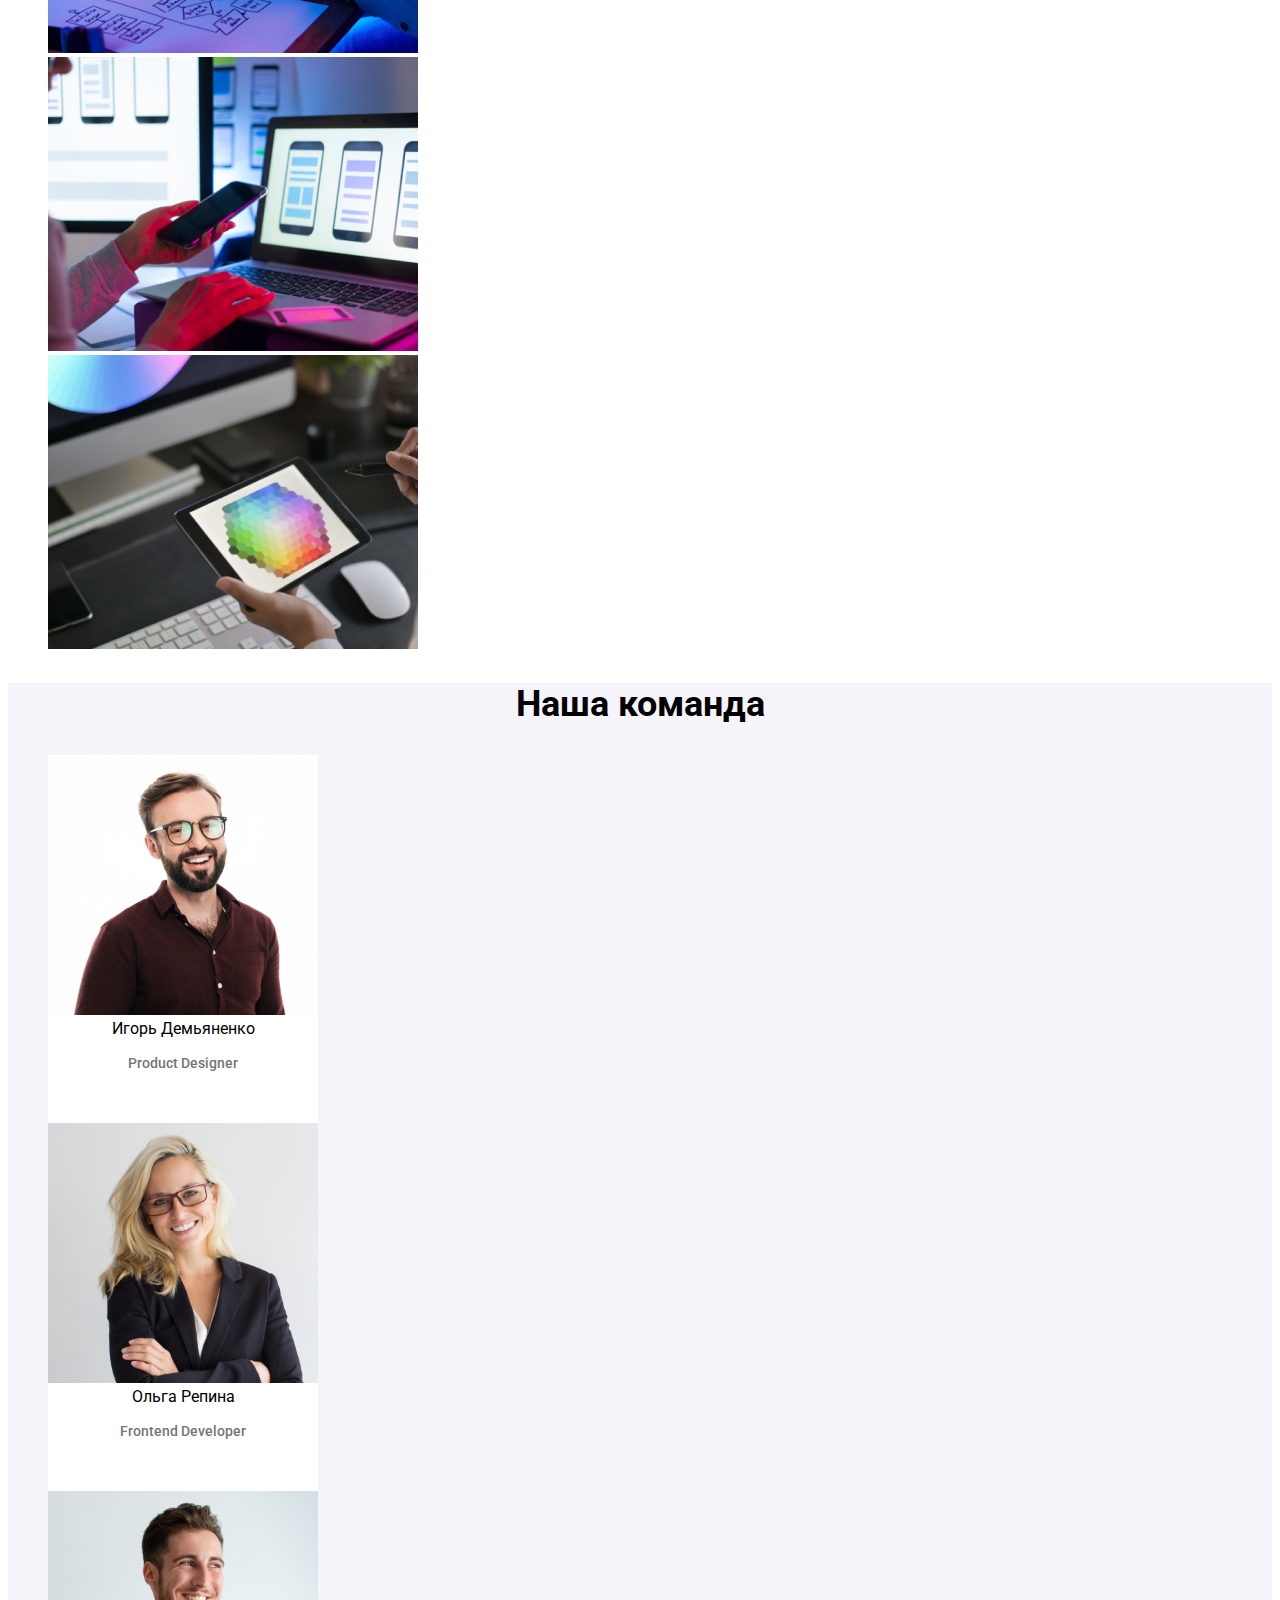
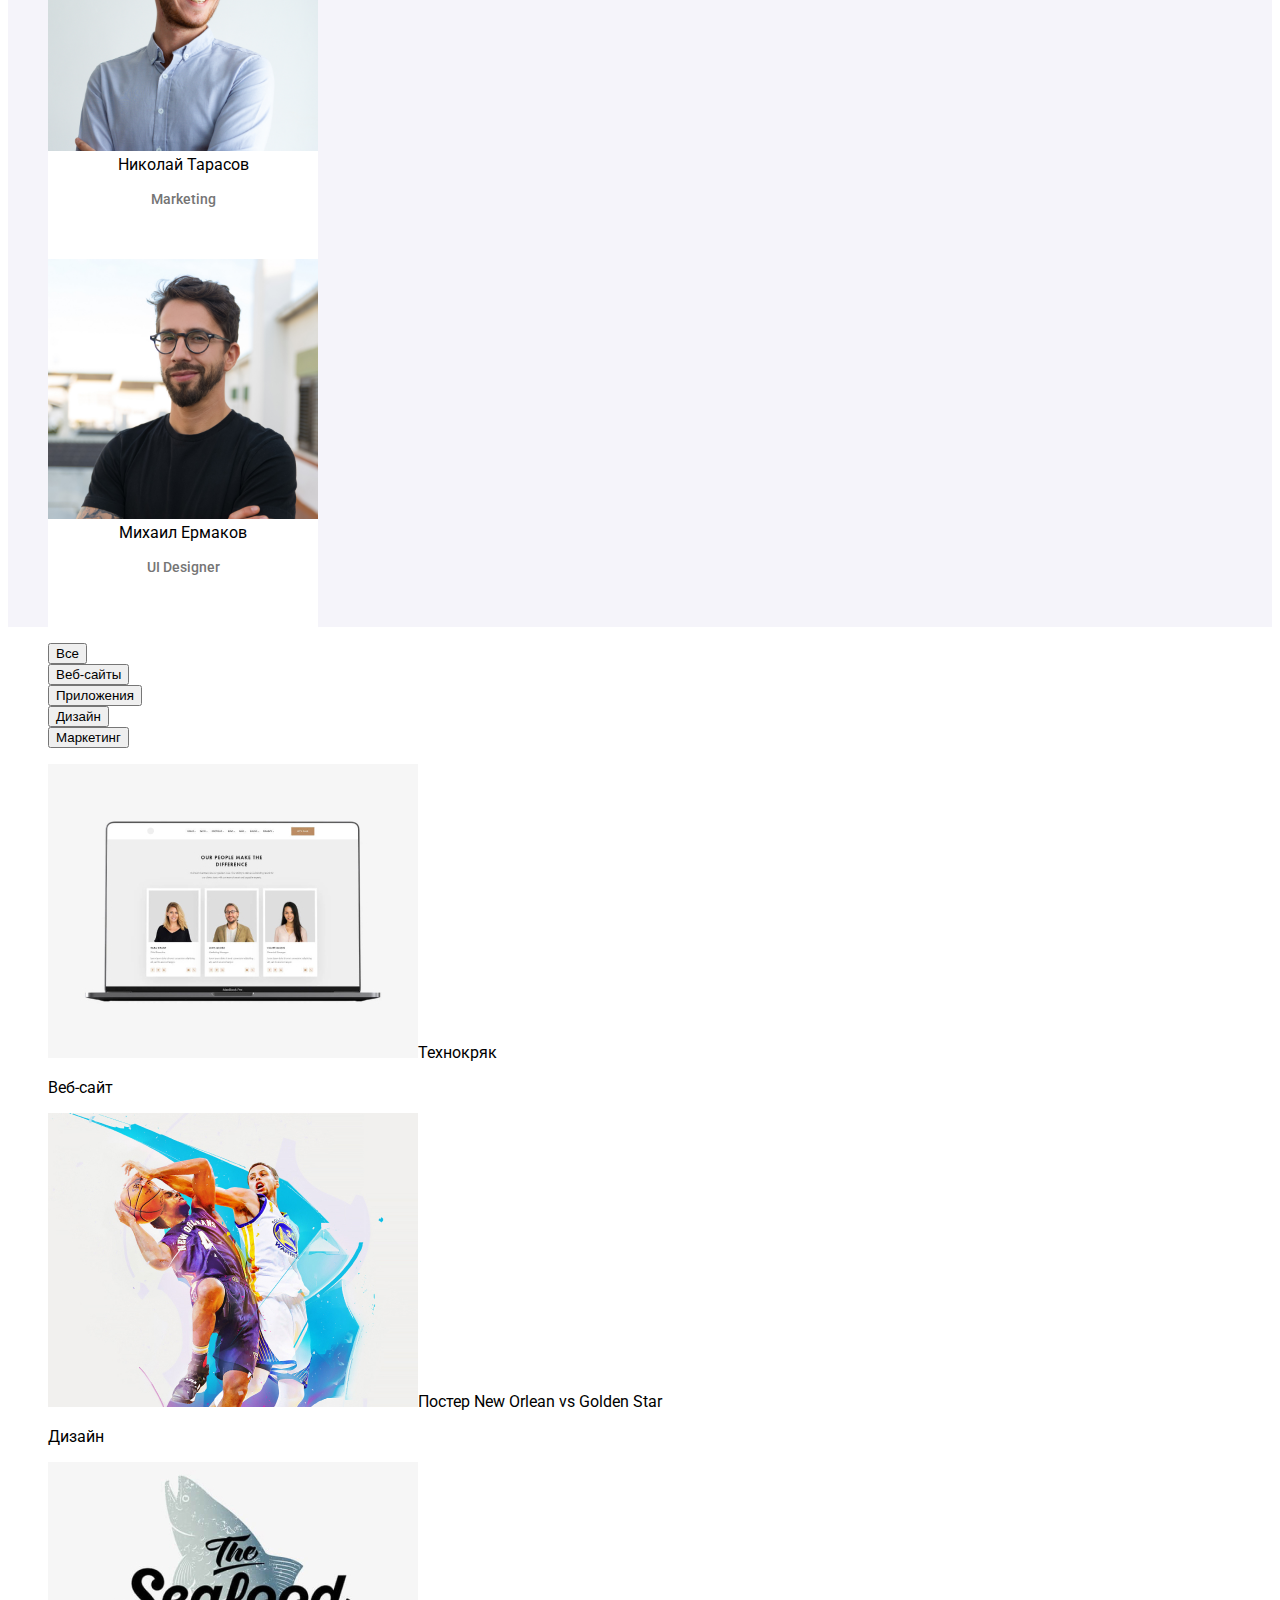
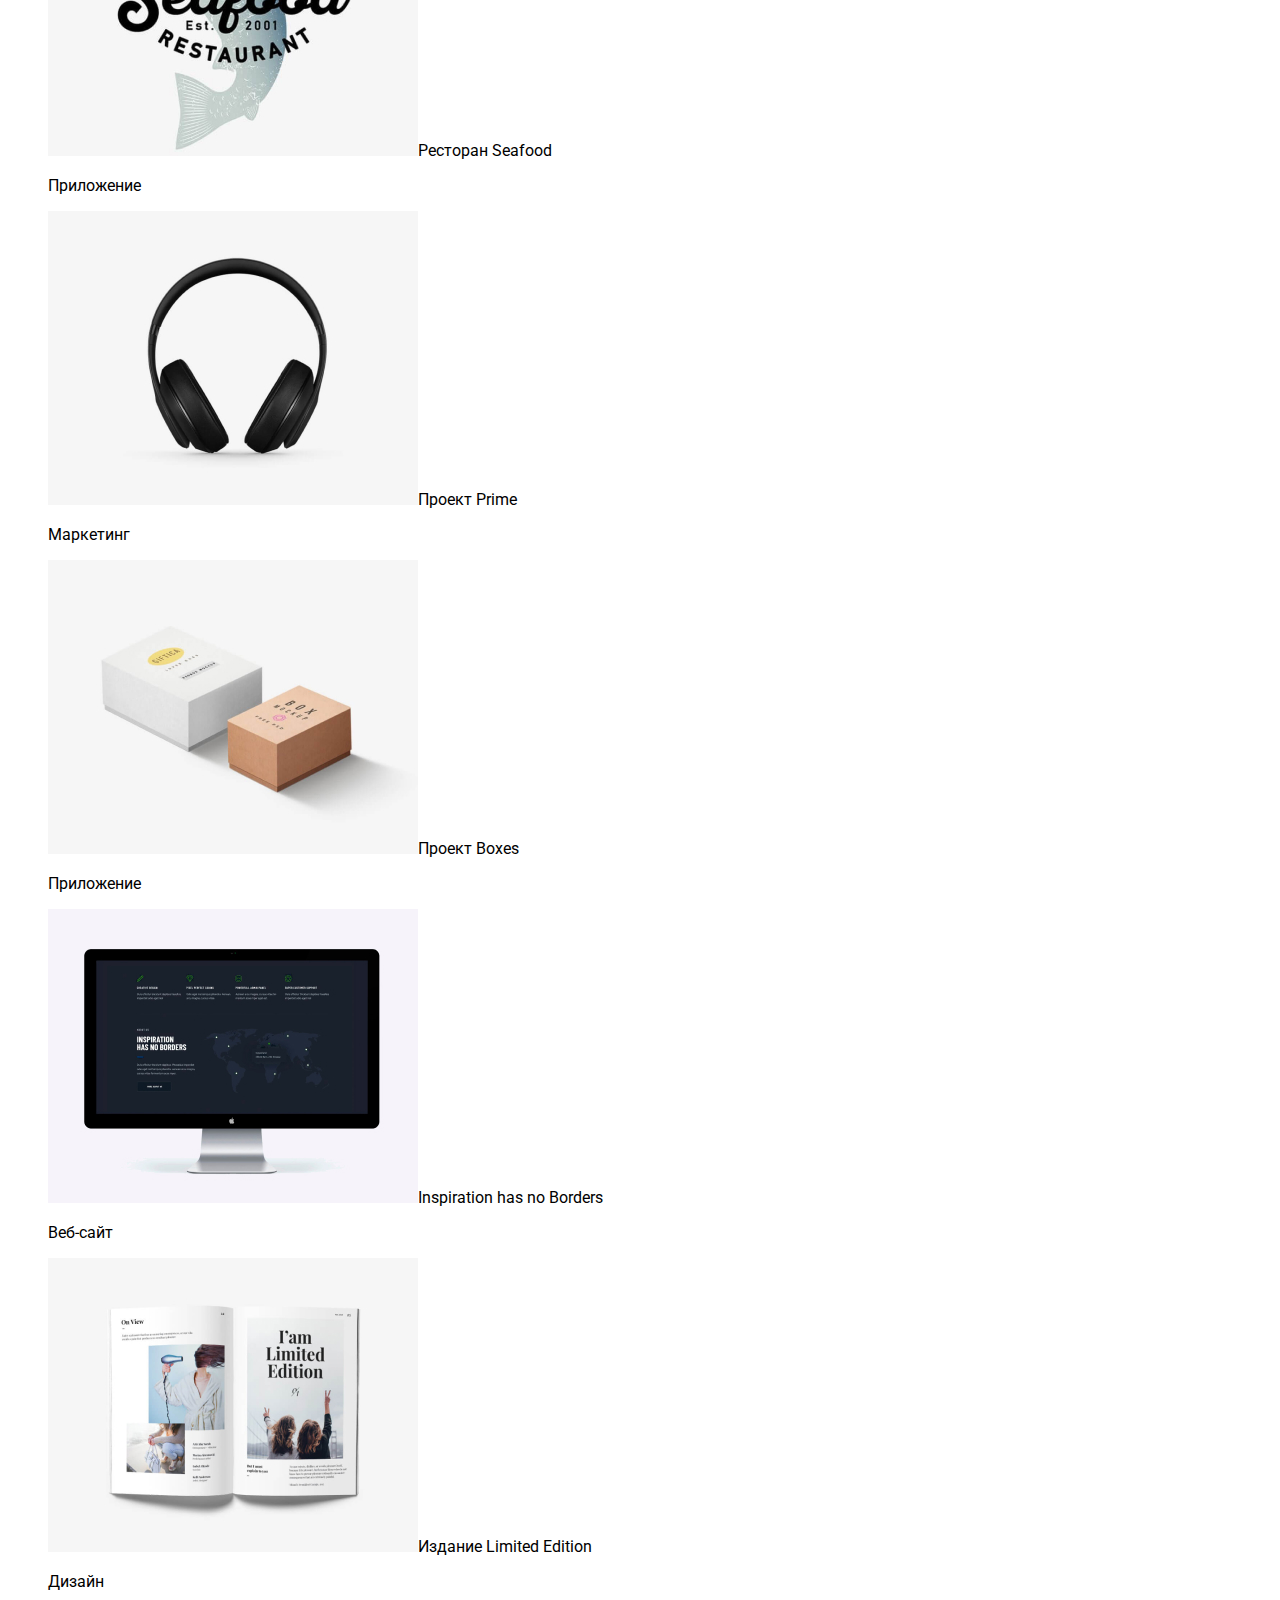
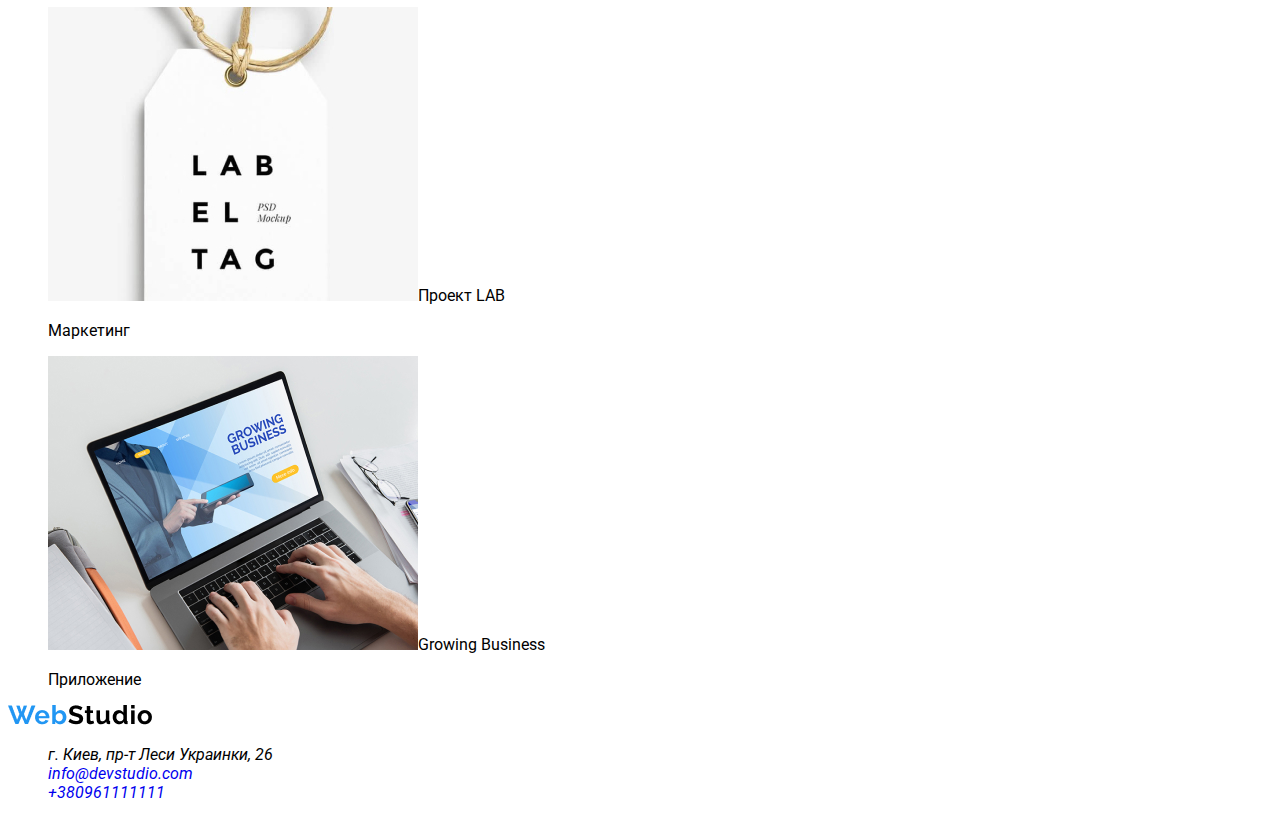
==== commit 3c2fa048: "add background to section our team" ====
--- a/index.html
+++ b/index.html
@@ -61,7 +61,7 @@
             </ul>
         </section>
         <!--Our team-->
-         <section>
+         <section class="our-team">
            
             <h2 id="portfolio" class="head2">Наша команда</h2>
             <ul class="team-photo">
@@ -79,23 +79,23 @@
         <div>
             <ul>
                 <li>
-                    <button>Все</button>
+                    <button type="button">Все</button>
                     
                 </li>
                 <li>
-                   <button>Веб-сайты</button>
+                   <button type="button">Веб-сайты</button>
                     
                 </li>
                 <li>
-                    <button>Приложения</button>
+                    <button type="button">Приложения</button>
                     
                 </li>
                 <li>
-                    <button>Дизайн</button>
+                    <button type="button">Дизайн</button>
                    
                 </li>
                 <li>
-                    <button>Маркетинг</button>
+                    <button type="button">Маркетинг</button>
                 </li>
             </ul>
         </div>
--- a/CSS/styles.css
+++ b/CSS/styles.css
@@ -7,9 +7,11 @@
 }
 .nav-links a {
   color: #212121;
+  font-size: 14px;
 }
 .nav-contacts a {
   color: #757575;
+  font-size: 14px;
 }
 
 .nav-contacts :hover,
@@ -36,6 +38,8 @@
   width: 200px;
   height: 50px;
   border-radius: 4px;
+  font-size: 16px;
+  font-weight: 700;
 }
 /*Чем мы занимаемся*/
 .studio-images img {
@@ -55,6 +59,9 @@
   font-size: 14px;
 }
 /* Наша команда*/
+.our-team {
+  background-color: #f5f4fa;
+}
 .head2 {
   text-align: center;
   font-size: 36px;
@@ -68,6 +75,7 @@
   height: 368px;
   text-align: center;
   font-size: 16px;
+  background-color: #ffffff;
 }
 .team-photo p {
   text-align: center;
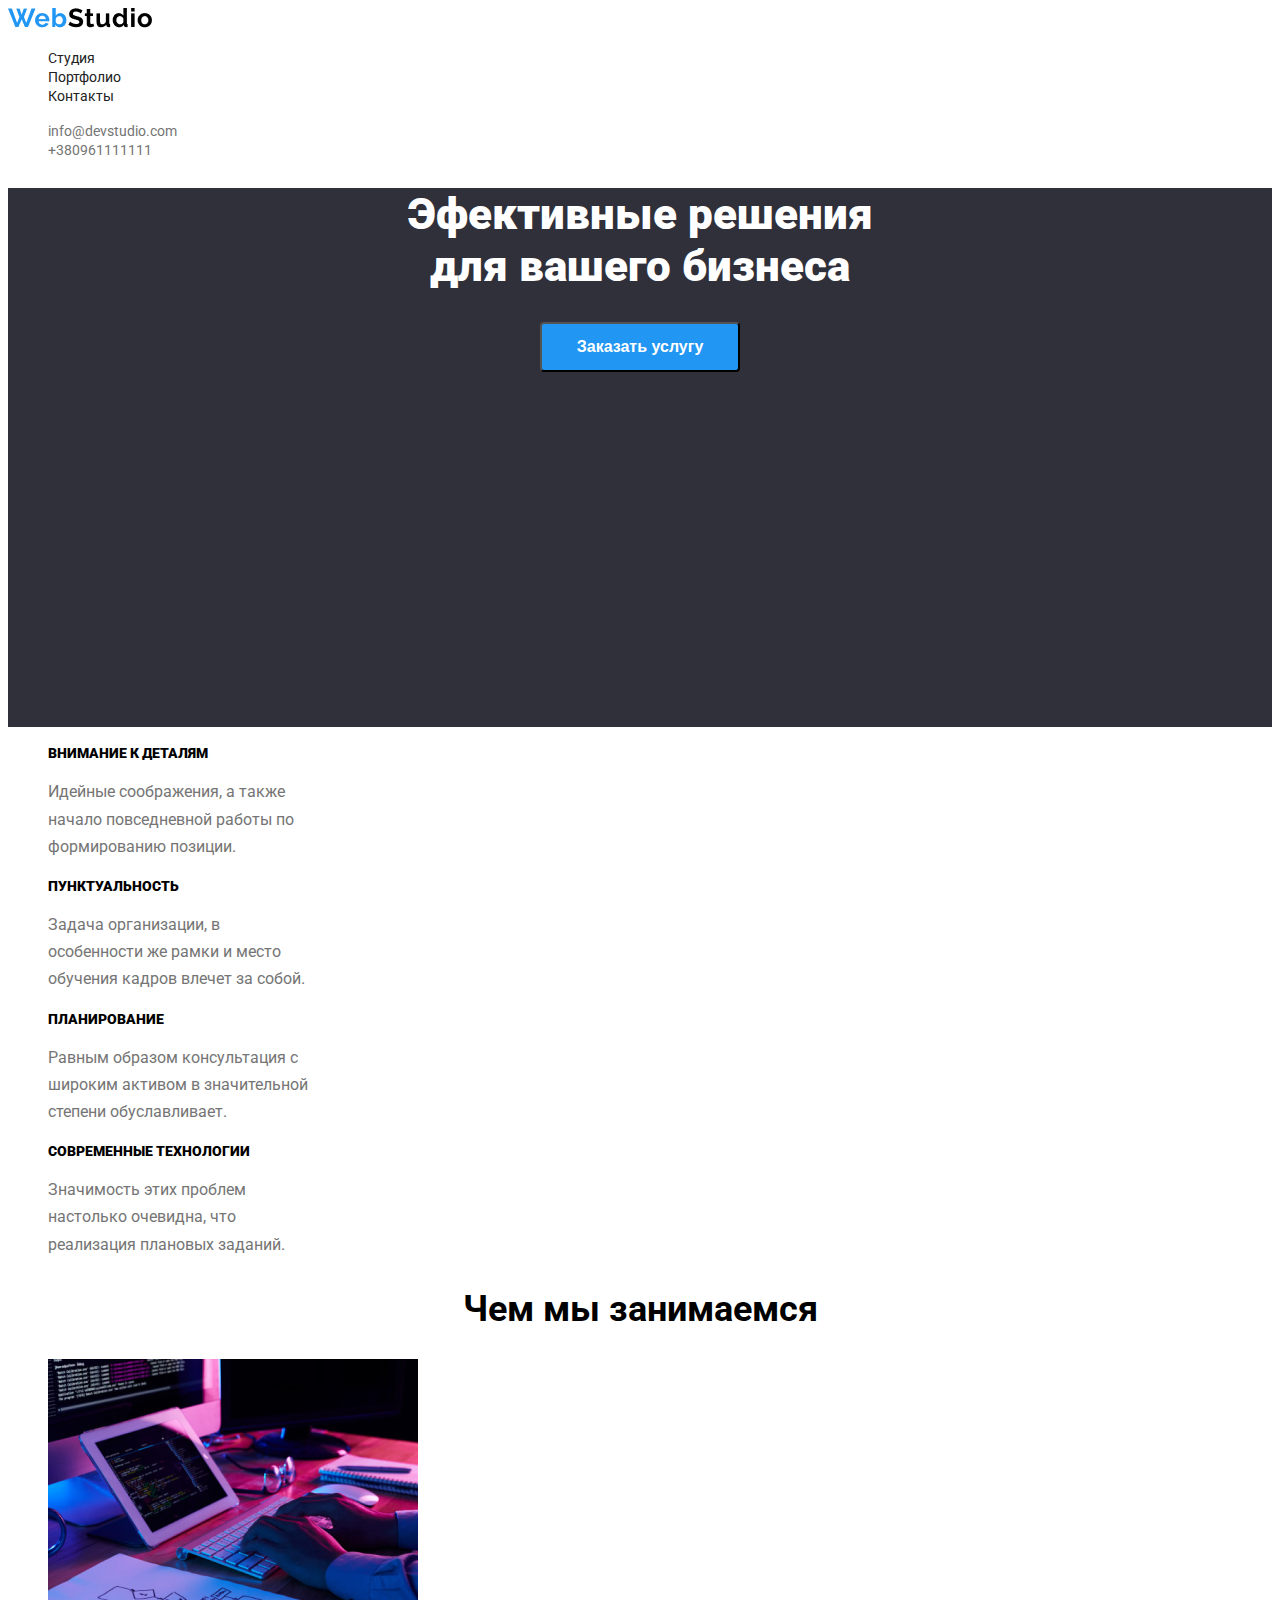
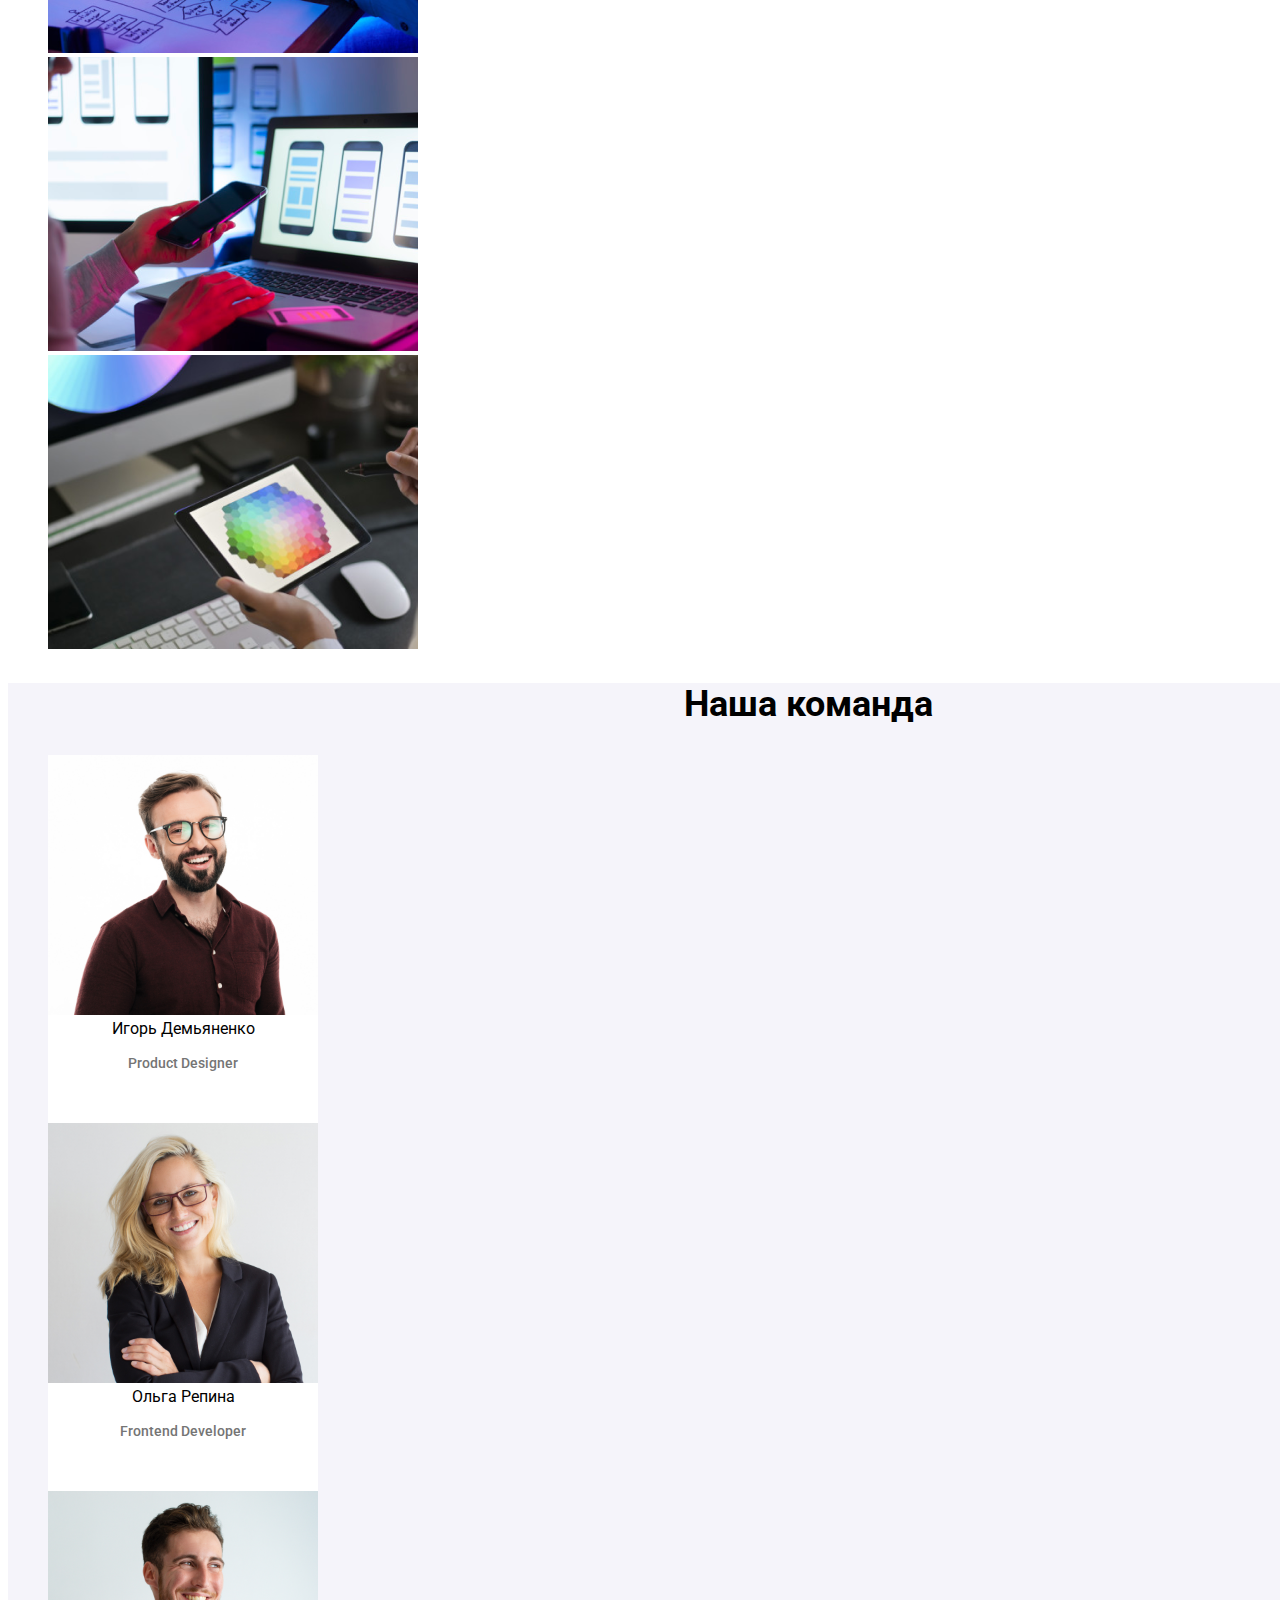
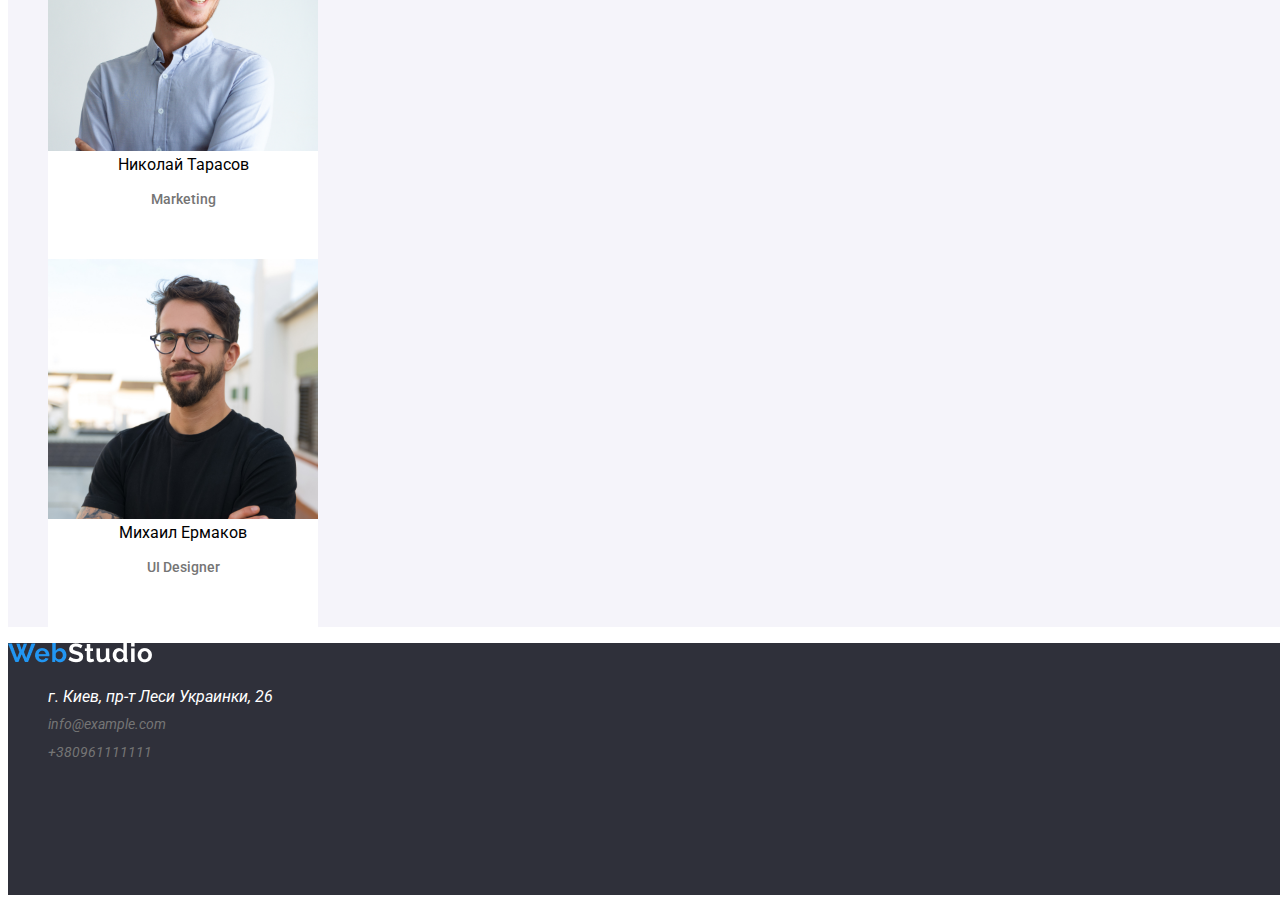
==== commit 2bc5cfe9: "add second page" ====
--- a/index.html
+++ b/index.html
@@ -16,8 +16,8 @@
         <img src="./images/WebStudio.png" alt="logo">
         <nav>
             <ul class="nav-links">
-                <li><a href="#studio"> Студия </a></li>
-                <li><a href="#portfolio">Портфолио </a></li>
+                <li><a href="index.html"> Студия </a></li>
+                <li><a href="portfolio.html">Портфолио </a></li>
                 <li><a href="#contacts"> Контакты</a></li>
             </ul>
             <ul class="nav-contacts">
@@ -26,7 +26,7 @@
             </ul>
         </nav>
     </header>
-    <main>
+    <main id="studio" >
         <section class="efective-solution">
             <h1>Эфективные решения <br> для вашего бизнеса</h1>
             <button class="order-service">Заказать услугу</button>
@@ -53,7 +53,7 @@
         </div>
         <section>
             <!--Our work-->
-            <h2 id="studio" class="head2">Чем мы занимаемся </h2>
+            <h2 class="head2">Чем мы занимаемся </h2>
             <ul class="studio-images">
                 <li class="box1"><img src="./images/png/box1.png" alt="набор на клавиатуре"></li>
                 <li class="box2"><img src="./images/png/box2.png" alt="телефон и Macbook"></li>
@@ -63,7 +63,7 @@
         <!--Our team-->
          <section class="our-team">
            
-            <h2 id="portfolio" class="head2">Наша команда</h2>
+            <h2 class="head2">Наша команда</h2>
             <ul class="team-photo">
                 <li><img src="./images/jpeg/img.jpg" alt="Игорь Демьяненко">Игорь Демьяненко<p>Product Designer</p>
                 </li>
@@ -75,56 +75,19 @@
                 </li>
             </ul>
         </section>
-        <!--Searching-->
-        <div>
-            <ul>
-                <li>
-                    <button type="button">Все</button>
-                    
-                </li>
-                <li>
-                   <button type="button">Веб-сайты</button>
-                    
-                </li>
-                <li>
-                    <button type="button">Приложения</button>
-                    
-                </li>
-                <li>
-                    <button type="button">Дизайн</button>
-                   
-                </li>
-                <li>
-                    <button type="button">Маркетинг</button>
-                </li>
-            </ul>
-        </div>
-            <ul>
-                <li> <img src="./images2/img.jpg" alt="Macbook">Технокряк <p>Веб-сайт</p></li>
-                <li ><img src="./images2/img(1).jpg" alt="Bascetball-stars">Постер New Orlean vs Golden Star <p>Дизайн</p></li>
-                <li ><img src="./images2/img(2).jpg" alt="Restorant-logo">Ресторан Seafood <p>Приложение</p></li>
-                <li ><img src="./images2/img(3).jpg" alt="Headset">Проект Prime <p>Маркетинг</p></li>  
-                <li ><img src="./images2/img(4).jpg" alt="two-boxes">Проект Boxes <p>Приложение</p></li>
-                <li ><img src="./images2/img(5).jpg" alt="Display">Inspiration has no Borders <p>Веб-сайт</p></li>
-                <li ><img src="./images2/img(6).jpg" alt="Open-book">Издание Limited Edition <p>Дизайн</p></li>
-                <li ><img src="./images2/img(7).jpg" alt="LabTag">Проект LAB <p>Маркетинг</p></li>
-                <li ><img src="./images2/img(8).jpg" alt="Typing-on-Mcdooc">Growing Business <p>Приложение</p></li>
-                
-                
-                
-            </ul>
+      
     </main>
-    <footer>
-        <img src="images/WebStudio.png" alt="logo">
+    <footer class="contacts">
+        <img src="images/WebStudio(2).png" alt="logo">
         <address id="contacts">
-            <ul>
+            <ul class="foot-contacts">
                 <li>г. Киев, пр-т Леси Украинки, 26</li>
-                <li><a href="mailto:info@devstudio.com"> info@devstudio.com</a></li>
+                <li><a href="mailto:info@example.com"> info@example.com</a></li>
                 <li><a href="tel:+380961111111">+380961111111 </a></li>
             </ul>
 
         </address>
-    </footer>
+    </footer >
 </body>
 
 </html>--- a/CSS/styles.css
+++ b/CSS/styles.css
@@ -61,6 +61,7 @@
 /* Наша команда*/
 .our-team {
   background-color: #f5f4fa;
+  width: 1600px;
 }
 .head2 {
   text-align: center;
@@ -85,3 +86,132 @@
   font-size: 14px;
   font-weight: 500;
 }
+.contacts {
+  background-color: #2f303a;
+  height: 252px;
+  width: 1600px;
+}
+.foot-contacts a {
+  color: #757575;
+  font-size: 14px;
+}
+.foot-contacts > li {
+  color: #ffffff;
+}
+.foot-contacts {
+  line-height: 1.7;
+  font-size: 14;
+}
+/*кнопки портфолио*/
+.b-all {
+  width: 73px;
+  height: 38px;
+  color: #000000;
+  border-radius: 4px;
+  font-size: 16px;
+  font-weight: 500;
+  background-color: #f5f4fa;
+}
+.b-web {
+  width: 128px;
+  height: 38px;
+  color: #000000;
+  border-radius: 4px;
+  font-size: 16px;
+  font-weight: 500;
+  background-color: #f5f4fa;
+}
+.b-app {
+  width: 145px;
+  height: 38px;
+  color: #000000;
+  border-radius: 4px;
+  font-size: 16px;
+  font-weight: 500;
+  background-color: #f5f4fa;
+}
+.b-disigne {
+  width: 103px;
+  height: 38px;
+  color: #000000;
+  border-radius: 4px;
+  font-size: 16px;
+  font-weight: 500;
+  background-color: #f5f4fa;
+}
+.b-mark {
+  width: 130px;
+  height: 38px;
+  color: #000000;
+  border-radius: 4px;
+  font-size: 16px;
+  font-weight: 500;
+  background-color: #f5f4fa;
+}
+/*эффект Ховер на кнопки*/
+.b-all :hover {
+  width: 73px;
+  height: 38px;
+  color: #ffffff;
+  border-radius: 4px;
+  font-size: 16px;
+  font-weight: 500;
+  background-color: #2196f3;
+}
+.b-web :hover {
+  width: 128px;
+  height: 38px;
+  color: #ffffff;
+  border-radius: 4px;
+  font-size: 16px;
+  font-weight: 500;
+  background-color: #2196f3;
+}
+.b-app :hover {
+  width: 145px;
+  height: 38px;
+  color: #ffffff;
+  border-radius: 4px;
+  font-size: 16px;
+  font-weight: 500;
+  background-color: #2196f3;
+}
+.b-disigne :hover {
+  width: 103px;
+  height: 38px;
+  color: #ffffff;
+  border-radius: 4px;
+  font-size: 16px;
+  font-weight: 500;
+  background-color: #2196f3;
+}
+.b-mark :hover {
+  width: 130px;
+  height: 38px;
+  color: #ffffff;
+  border-radius: 4px;
+  font-size: 16px;
+  font-weight: 500;
+  background-color: #2196f3;
+}
+/*фото портфолио*/
+.portfolio-photo img {
+  width: 370px;
+  height: 294px;
+}
+.portfolio-photo > li {
+  width: 370px;
+  height: 404px;
+  text-align: left;
+  font-size: 16px;
+  background-color: #ffffff;
+  border-style: 1px;
+}
+.portfolio-photo p {
+  text-align: left;
+  width: 270px;
+  color: #757575;
+  line-height: 1.7;
+  font-size: 14px;
+  font-weight: 500;
+}
